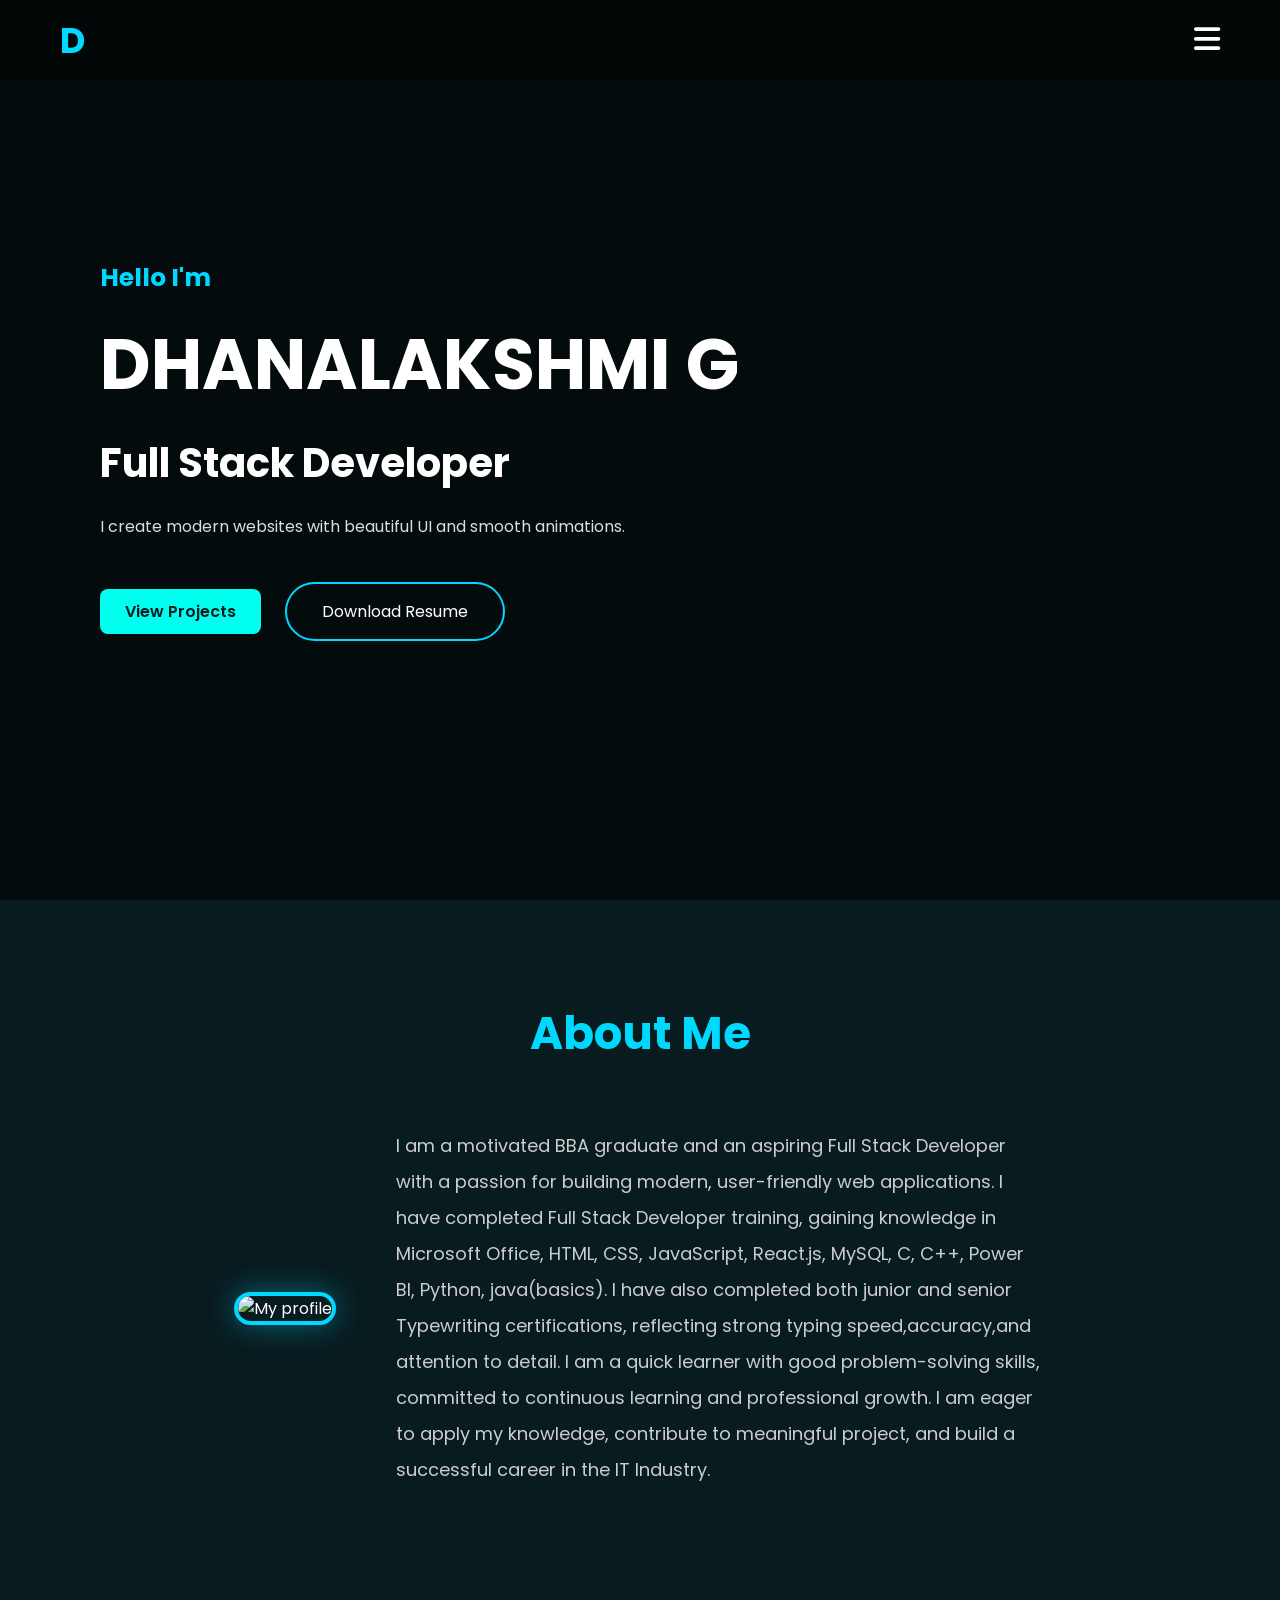
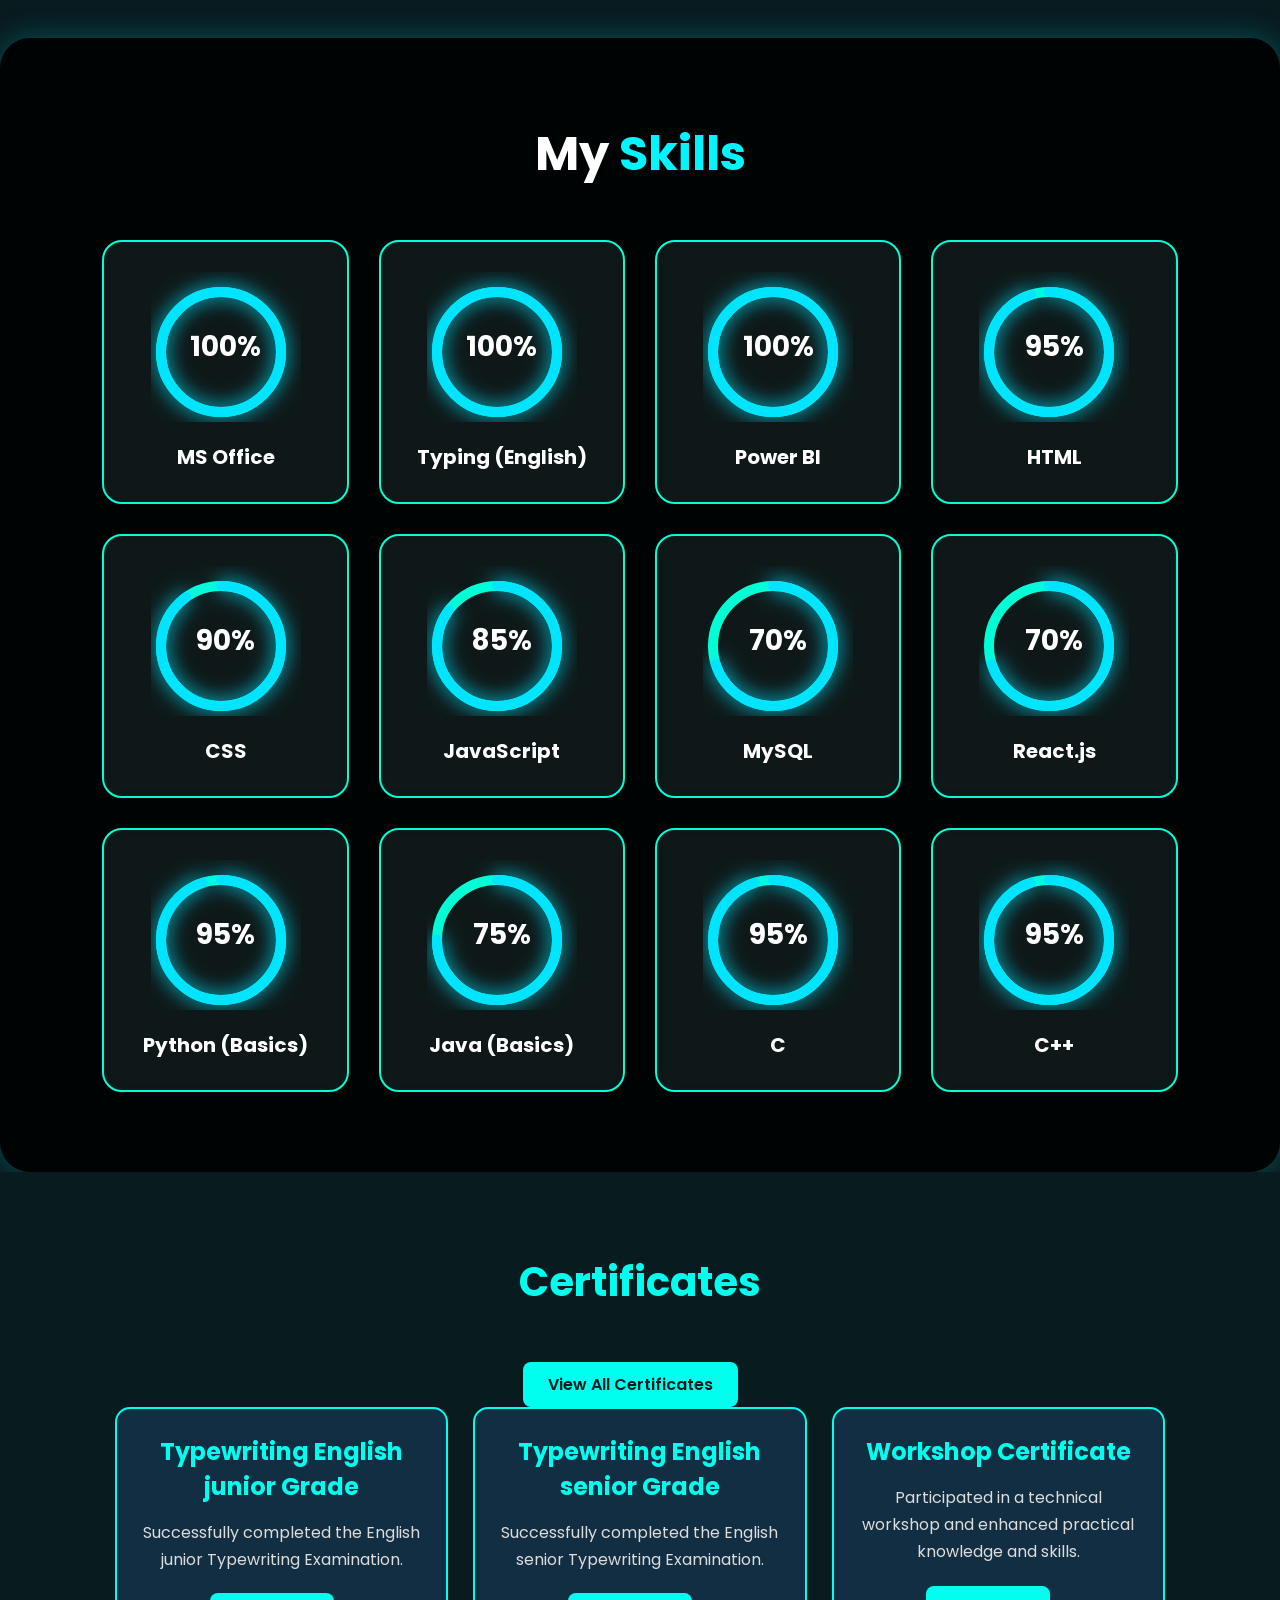
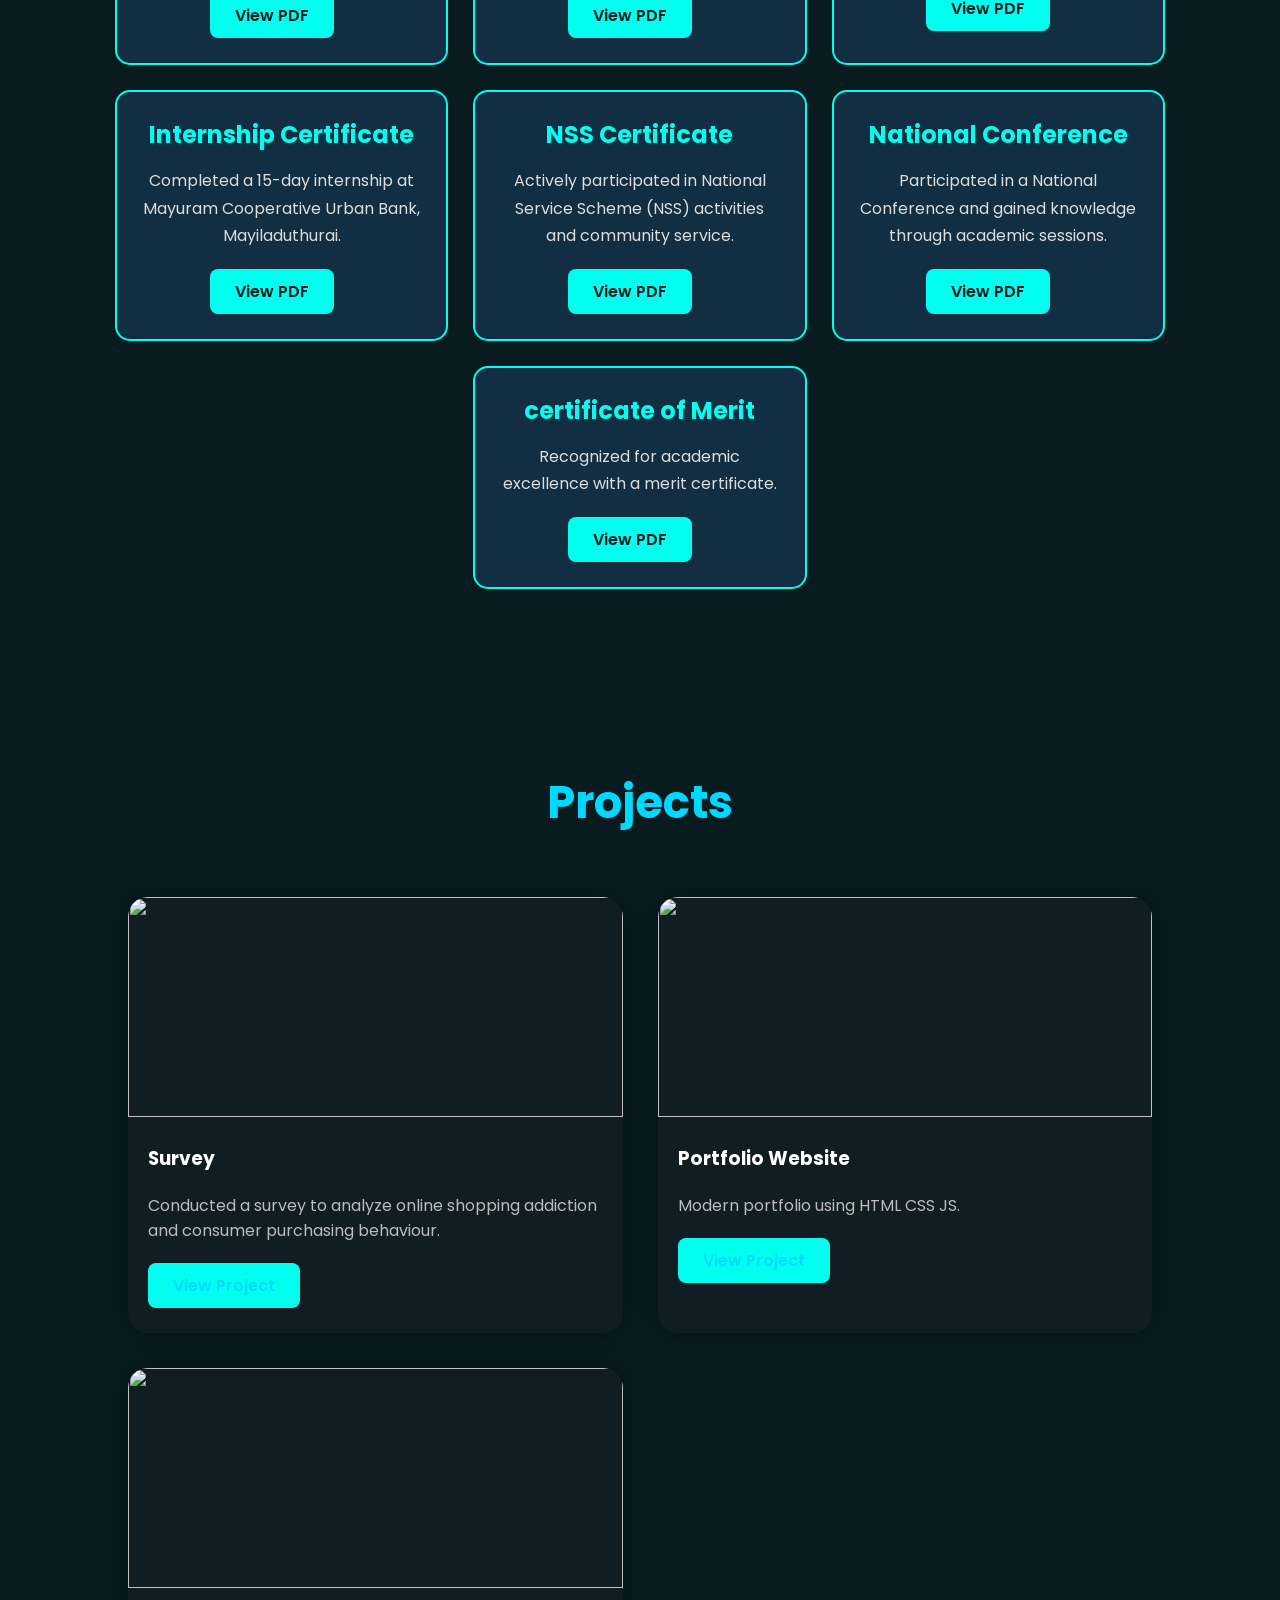
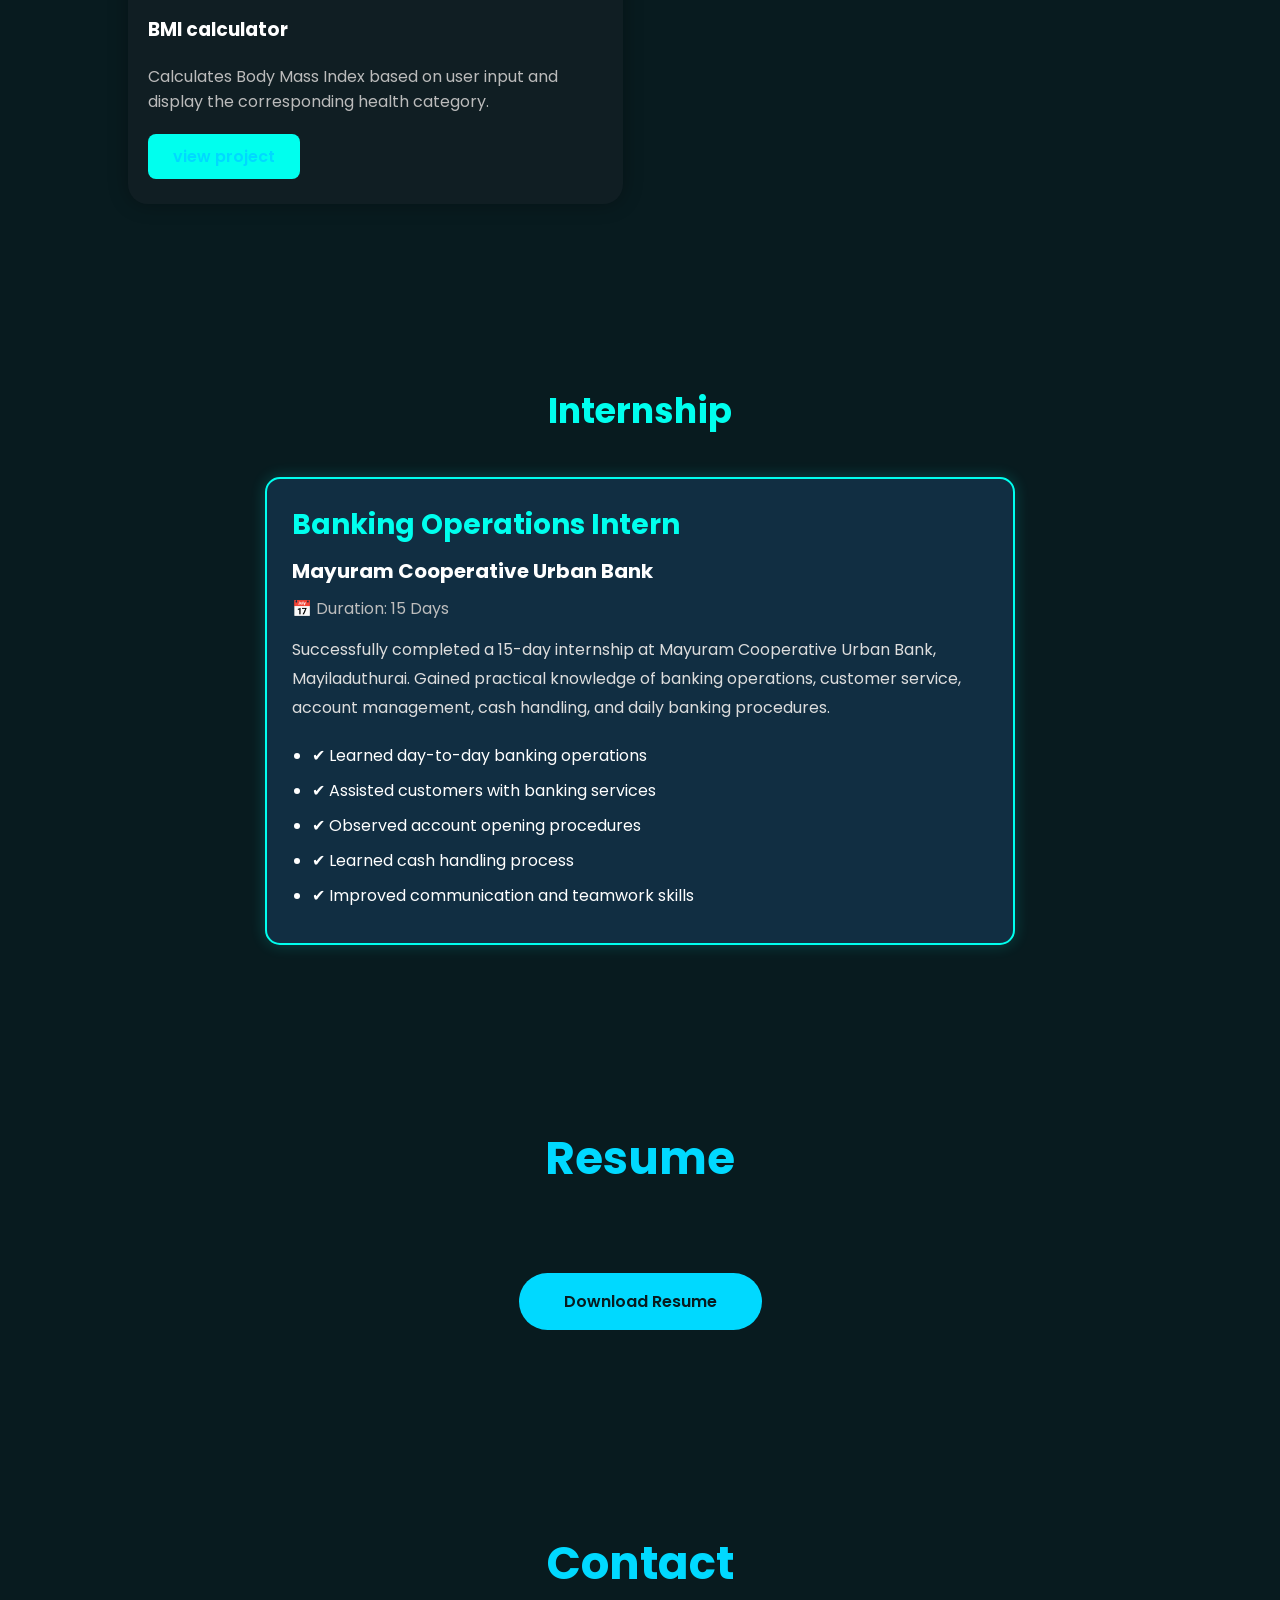
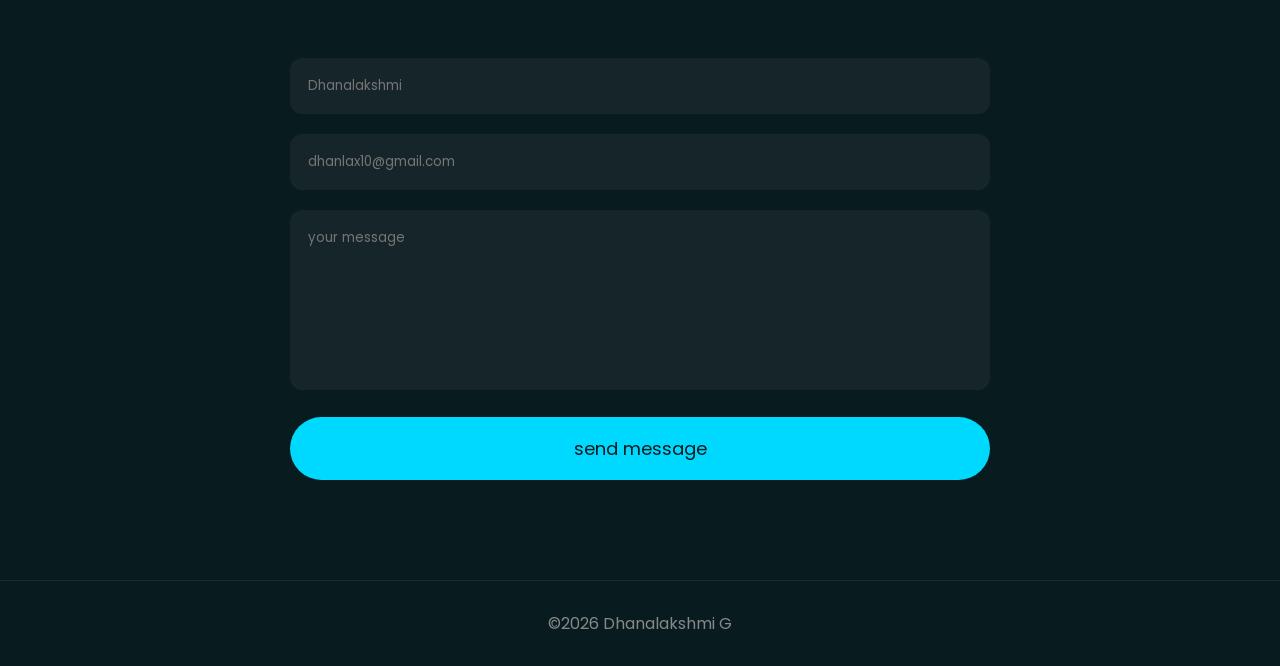
==== index.html @ 4e500e7c "Add files via upload" ====
<!DOCTYPE html>
<html lang="en">
<head>
<meta charset="UTF-8">
<meta name="viewport" content="width=device-width, initial-scale=1.0">

<title>Dhanalakshmi | Portfolio</title>

<link rel="stylesheet" href="style.css">

<link href="https://fonts.googleapis.com/css2?family=Poppins:wght@300;400;500;600;700&display=swap" rel="stylesheet">

<link rel="stylesheet"
href="https://cdnjs.cloudflare.com/ajax/libs/font-awesome/6.5.1/css/all.min.css">

</head>

<body>

<!--================ LOADER ================-->

<div id="loader">
<div class="loader-text">
DHANALAKSHMI
</div>
</div>

<!--================ HEADER ================-->
<header>
    <div class="logo">
        D
    </div>
    <div class="menu-btn">
        <i class="fa-solid fa-bars"></i>
    </div>
</header>
<!--================ SIDEBAR ================-->

<nav class="sidebar">

<div class="close-btn">
<i class="fa-solid fa-xmark"></i>
</div>

<ul>

<li><a href="#home">Home</a></li>

<li><a href="#about">About</a></li>

<li><a href="#skills">Skills</a></li>
<li><a href="#certificates">Certificates</a></li>

<li><a href="#projects">Projects</a></li>
<li><a href="#internship">Internship</a></li>

<li><a href="#resume">Resume</a></li>

<li><a href="#contact">Contact</a></li>

</ul>

<div class="social">

<a href="https://www.github.com/dhanlax10-dev"targat="_blank"><i class="fab fa-github"></i></a>
<a href="https://www.linkedin.com/in/dhanalakshmi-govindarajan-132917379"target="_blank"><i class="fab fa-linkedin"></i></a>
<a href="https://www.instagram.com/ms.remo._.cute._.10"target="_blank"><i class="fab fa-instagram"></i></a>
</div>

</nav>

<!--================ HERO ================-->

<section id="home" class="hero">

<div class="hero-content">

<h4>Hello I'm</h4>

<h1>DHANALAKSHMI G</h1>

<h2>Full Stack Developer</h2>

<p>
I create modern websites with beautiful UI and smooth animations.
</p>

<div class="hero-btn">

<a href="#projects" class="btn">
View Projects
</a>

<a href="resume/Resume.pdf" class="btn2" download>
Download Resume
</a>

</div>

</div>

</section>

<!--================ ABOUT ================-->

<section id="about">

<h2 class="title">
About Me
</h2>

<div class="about-container">

<div class="about-img">

<img src="image/profile.jpg" alt="My profile">

</div>

<div class="about-text">

<p>
I am a motivated BBA graduate and an aspiring Full Stack Developer with a passion for building modern, user-friendly web applications. I have completed Full Stack Developer training, gaining knowledge in Microsoft Office, HTML, CSS, JavaScript, React.js, MySQL, C, C++, Power BI, Python, java(basics).
I have also completed both junior and senior Typewriting certifications, reflecting strong typing speed,accuracy,and attention to detail. I am a quick learner with good problem-solving skills, committed to continuous learning and professional growth. I am eager to apply my 
knowledge, contribute to meaningful project, and build a successful career in the IT Industry.
</p>

</div>

</div>

</section>

<!--================ SKILLS ================-->
</section>
<section id="skills" class="skills">
    <h2 class="heading">My <span>Skills</span></h2>
    <div class="skills-container">
         <!-- MS Office -->
        <div class="skill-card">
            <div class="circle" data-percent="100">
                <svg>
                    <circle cx="70" cy="70" r="60"></circle>
                    <circle cx="70" cy="70" r="60" class="progress"></circle>
                </svg>
                <div class="number"><h3>100%</h3></div>
            </div>
            <h4>MS Office</h4>
        </div>
        <!-- Typing -->
        <div class="skill-card">
            <div class="circle" data-percent="100">
                <svg>
                    <circle cx="70" cy="70" r="60"></circle>
                    <circle cx="70" cy="70" r="60" class="progress"></circle>
                </svg>
                <div class="number"><h3>100%</h3></div>
            </div>
            <h4>Typing (English)</h4>
        </div>
        <!-- Power BI -->
        <div class="skill-card">
            <div class="circle" data-percent="100">
                <svg>
                    <circle cx="70" cy="70" r="60"></circle>
                    <circle cx="70" cy="70" r="60" class="progress"></circle>
                </svg>
                <div class="number"><h3>100%</h3></div>
            </div>
            <h4>Power BI</h4>
        </div>
        <!-- HTML -->
        <div class="skill-card">
            <div class="circle" data-percent="95">
                <svg>
                    <circle cx="70" cy="70" r="60"></circle>
                    <circle cx="70" cy="70" r="60" class="progress"></circle>
                </svg>
                <div class="number"><h3>95%</h3></div>
            </div>
            <h4>HTML</h4>
        </div>
        <!-- CSS -->
        <div class="skill-card">
            <div class="circle" data-percent="90">
                <svg>
                    <circle cx="70" cy="70" r="60"></circle>
                    <circle cx="70" cy="70" r="60" class="progress"></circle>
                </svg>
                <div class="number"><h3>90%</h3></div>
            </div>
            <h4>CSS</h4>
        </div>
        <!-- JavaScript -->
        <div class="skill-card">
            <div class="circle" data-percent="85">
                <svg>
                    <circle cx="70" cy="70" r="60"></circle>
                    <circle cx="70" cy="70" r="60" class="progress"></circle>
                </svg>
                <div class="number"><h3>85%</h3></div>
            </div>
            <h4>JavaScript</h4>
        </div>
        <!-- MySQL -->
        <div class="skill-card">
            <div class="circle" data-percent="70">
                <svg>
                    <circle cx="70" cy="70" r="60"></circle>
                    <circle cx="70" cy="70" r="60" class="progress"></circle>
                </svg>
                <div class="number"><h3>70%</h3></div>
            </div>
            <h4>MySQL</h4>
        </div>
        <!-- React -->
        <div class="skill-card">
            <div class="circle" data-percent="70">
                <svg>
                    <circle cx="70" cy="70" r="60"></circle>
                    <circle cx="70" cy="70" r="60" class="progress"></circle>
                </svg>
                <div class="number"><h3>70%</h3></div>
            </div>
            <h4>React.js</h4>
        </div>
        <!-- Python -->
        <div class="skill-card">
            <div class="circle" data-percent="95">
                <svg>
                    <circle cx="70" cy="70" r="60"></circle>
                    <circle cx="70" cy="70" r="60" class="progress"></circle>
                </svg>
                <div class="number"><h3>95%</h3></div>
            </div>
            <h4>Python (Basics)</h4>
        </div>
        <!-- Java -->
        <div class="skill-card">
            <div class="circle" data-percent="75">
                <svg>
                    <circle cx="70" cy="70" r="60"></circle>
                    <circle cx="70" cy="70" r="60" class="progress"></circle>
                </svg>
                <div class="number"><h3>75%</h3></div>
            </div>
            <h4>Java (Basics)</h4>
        </div>
         <div class="skill-card">
            <div class="circle" data-percent="95">
                <svg>
                    <circle cx="70" cy="70" r="60"></circle>
                    <circle cx="70" cy="70" r="60" class="progress"></circle>
                </svg>
                <div class="number"><h3>95%</h3></div>
            </div>
            <h4>C</h4>
        </div>
        <!-- Java -->
        <div class="skill-card">
            <div class="circle" data-percent="95">
                <svg>
                    <circle cx="70" cy="70" r="60"></circle>
                    <circle cx="70" cy="70" r="60" class="progress"></circle>
                </svg>
                <div class="number"><h3>95%</h3></div>
            </div>
            <h4>C++</h4>
        </div>
    </div>
</section>
<!-- ================= CERTIFICATES ================= -->

<section class="certificates" id="certificates">

    <h2 class="heading"><span>Certificates</span></h2>
    <div class="view-all">
    <a href="certificates/All_Certificates.pdf"
       target="_blank"
       class="btn">
       View All Certificates
    </a>
</div>

    <div class="certificate-container">

        <!-- 1 -->
        <div class="certificate-box">
            <h3>Typewriting English junior Grade</h3>
            <p>Successfully completed the English junior Typewriting Examination.</p>
            <a href="certificates/lower.pdf" target="_blank" class="btn">View PDF</a>
        </div>

        <!-- 2 -->
        <div class="certificate-box">
            <h3>Typewriting English senior Grade</h3>
            <p>Successfully completed the English senior Typewriting Examination.</p>
            <a href="certificates/higher.pdf" target="_blank" class="btn">View PDF</a>
        </div>

        <!-- 3 -->
        <div class="certificate-box">
            <h3>Workshop Certificate</h3>
            <p>Participated in a technical workshop and enhanced practical knowledge and skills.</p>
            <a href="certificates/workshop.pdf" target="_blank" class="btn">View PDF</a>
        </div>

        <!-- 4 -->
        <div class="certificate-box">
            <h3>Internship Certificate</h3>
            <p>Completed a 15-day internship at Mayuram Cooperative Urban Bank, Mayiladuthurai.</p>
            <a href="certificates/internship.pdf" target="_blank" class="btn">View PDF</a>
        </div>

        <!-- 5 -->
        <div class="certificate-box">
            <h3>NSS Certificate</h3>
            <p>Actively participated in National Service Scheme (NSS) activities and community service.</p>
            <a href="certificates/nss.pdf" target="_blank" class="btn">View PDF</a>
        </div>

        <!-- 6 -->
        <div class="certificate-box">
            <h3>National Conference</h3>
            <p>Participated in a National Conference and gained knowledge through academic sessions.</p>
            <a href="certificates/conference.pdf" target="_blank" class="btn">View PDF</a>
        </div>
        <div class="certificate-box">
            <h3>certificate of Merit</h3>
            <p>Recognized for academic excellence with a merit certificate.</p>
            <a href="certificates/merit .pdf" target="_blank" class="btn">View PDF</a>
        </div>
    </div>

</section>
<!--================ PROJECTS ================-->

<section id="projects">

<h2 class="title">

Projects

</h2>

<div class="project-grid">

<div class="card">

<img src="image/project1.jpg">

<h3>Survey</h3>

<p>Conducted a survey to analyze online shopping addiction and consumer purchasing behaviour.</p>
<a href="survey/survey report.pdf"target="_blank" class="btn">View Project</a>
</div>
<div class="card">

<img src="image/project2.jpg">

<h3>Portfolio Website</h3>

<p>Modern portfolio using HTML CSS JS.</p>

<a href="portfolio/index.html"target="_blank" class="btn">View Project</a>

</div>

<div class="card">

<img src="image/project3.jpg">

<h3>BMI calculator</h3>

<p>Calculates Body Mass Index based on user input and display the corresponding health category.
</p>

<a href="bmi/index.html"target="_blank" class="btn">view project</a>

</div>

</div>

</section>
<!-- ================= INTERNSHIP ================= -->
<section class="internship" id="internship">
    <h2 class="section-title">Internship</h2>

    <div class="internship-container">
        <div class="internship-card">
            <h3>Banking Operations Intern</h3>

            <h4>Mayuram Cooperative Urban Bank</h4>

            <p class="duration">📅 Duration: 15 Days</p>

            <p class="description">
                Successfully completed a 15-day internship at
                Mayuram Cooperative Urban Bank, Mayiladuthurai.
                Gained practical knowledge of banking operations,
                customer service, account management, cash handling,
                and daily banking procedures.
            </p>

            <ul>
                <li>✔ Learned day-to-day banking operations</li>
                <li>✔ Assisted customers with banking services</li>
                <li>✔ Observed account opening procedures</li>
                <li>✔ Learned cash handling process</li>
                <li>✔ Improved communication and teamwork skills</li>
            </ul>
        </div>
    </div>
</section>
<!--================ RESUME ================-->

<section id="resume">

<h2 class="title">

Resume

</h2>

<a class="resume-btn"

href="resume/Dhanalakshmi Resume .pdf"target="_blank"

download>

Download Resume

</a>

</section>

<!--================ CONTACT ================-->

<section id="contact">

<h2 class="title">

Contact

</h2>
<form action="https://formsubmit.co/dhanlax10@gmail.com"method="post">
    <input type="text" name="name" placeholder="Dhanalakshmi" required>
    <input type="email" name="email" placeholder="dhanlax10@gmail.com" required>
    <textarea name="Message"placeholder="your message" required></textarea>
    <button type="submit"> send message </button>
</form>
</section>

<footer>

©2026 Dhanalakshmi G

</footer>

<script src="script.js"></script>
<link rel="stylesheet" href="https://unpkg.com/aos@2.3.4/dist/aos.css">
<script src="https://unpkg.com/aos@2.3.4/dist/aos.js"></script>
</body>
</html>
---- style.css ----
@import url('https://fonts.googleapis.com/css2?family=Poppins:wght@300;400;500;600;700&display=swap');

/*====================
RESET
=====================*/
*{
    margin:0;
    padding:0;
    box-sizing:border-box;
    font-family:'Poppins',sans-serif;
    scroll-behavior:smooth;
}

html{
    scroll-behavior:smooth;
}

body{
    background:#081b1f;
    color:#fff;
    overflow-x:hidden;
}

/*====================
SCROLLBAR
=====================*/

::-webkit-scrollbar{
    width:8px;
}

::-webkit-scrollbar-thumb{
    background:#00d9ff;
    border-radius:20px;
}

/*====================
LOADER
=====================*/

#loader{
    position:fixed;
    width:100%;
    height:100vh;
    background:#081b1f;
    display:flex;
    justify-content:center;
    align-items:center;
    z-index:9999;
}

.loader-text{
    font-size:50px;
    font-weight:bold;
    color:#00e0ff;
    letter-spacing:5px;
}

/*====================
HEADER
=====================*/

header{
    position:fixed;
    top:0;
    left:0;
    width:100%;
    height:80px;

    display:flex;
    justify-content:space-between;
    align-items:center;

    padding:0 60px;

    background:rgba(0,0,0,.35);
    backdrop-filter:blur(15px);

    z-index:999;
}

.logo{
    font-size:35px;
    font-weight:700;
    color:#00d9ff;
}

.menu-btn{
    font-size:30px;
    cursor:pointer;
    display: block;
    transition: 0.3s;
}

.menu-btn:hover{
    color:#00d9ff;
    transform:rotate(90deg);
}

/*====================
SIDEBAR
=====================*/

.sidebar{
    position:fixed;
    top:0;
    right:-350px;

    width:350px;
    height:100vh;

    background:rgba(15,20,25,.97);

    backdrop-filter:blur(20px);

    transition:.5s;

    display:flex;
    flex-direction:column;
    justify-content:center;
    align-items:center;

    z-index:1000;
}

.sidebar.active{
    right:0;
}

.close-btn{
    position:absolute;
    top:30px;
    right:30px;
    font-size:35px;
    cursor:pointer;
}

.sidebar ul{
    list-style:none;
}

.sidebar ul li{
    margin:25px 0;
}

.sidebar ul li a{
    color:white;
    text-decoration:none;
    font-size:28px;
    transition:0.3s;
}

.sidebar ul li a:hover{
    color:#00d9ff;
    letter-spacing:2px;
}

.social{
    margin-top:50px;
}

.social a{
    color:white;
    font-size:25px;
    margin:15px;
    transition:0.3s;
}

.social a:hover{
    color:#00d9ff;
}

/*====================
HERO
=====================*/

.hero{
    height:100vh;

    display:flex;
    align-items:center;

    padding:100px;

    background:
    linear-gradient(rgba(0,0,0,.6),rgba(0,0,0,.6)),
    url(images/bg.jpg);

    background-size:cover;
    background-position:center;
}

.hero-content{
    max-width:650px;
}

.hero h4{
    font-size:25px;
    color:#00d9ff;
}

.hero h1{
    font-size:70px;
    margin:15px 0;
}

.hero h2{
    font-size:40px;
    margin-bottom:20px;
}

.hero p{
    color:#ddd;
    line-height:1.8;
}

.hero-btn{
    margin-top:40px;
}

.btn,
.btn2{

    display:inline-block;

    padding:15px 35px;

    border-radius:50px;

    text-decoration:none;

    margin-right:20px;

    transition:0.3s;

}

.btn{

    background:#00d9ff;
    color:#081b1f;

}

.btn:hover{

    transform:translateY(-5px);

}

.btn2{

    border:2px solid #00d9ff;

    color:white;

}

.btn2:hover{

    background:#00d9ff;

    color:#081b1f;

}
/*====================
SECTION COMMON
=====================*/

Section{
    Padding:100px 10%;
}

.title{
    Font-size:45px;
    Text-align:center;
    Color:#00d9ff;
    Margin-bottom:60px;
}

/*====================
ABOUT
=====================*/

.about-container{
    Display:flex;
    Justify-content:center;
    Align-items:center;
    Gap:60px;
    Flex-wrap:wrap;
}

.about-img img{
    Width:320px;
    Border-radius:20px;
    Border:4px solid #00d9ff;
    Box-shadow:0 0 30px rgba(0,217,255,.4);
}

.about-text{
    Max-width:650px;
}

.about-text p{
    Line-height:2;
    Color:#ccc;
    Font-size:18px;
}

/*====================
SKILLS
=====================*/

.skills-section{
    content: "";
    position: absolute;
    top: -80px;
    left: -80px;
    width: 220px;
    height: 220px;
    background: #111;
    border-radius: 50px;
    overflow: hidden;
    padding: 60px;
    filter: blur(60px);
}
.skills-section::after{
    content: "";
    position: absolute;
    bottom: -80px;
    right: -80px;
    width: 220px;
    height: 220px;
    background: rgba(0,180,255,0.08);
    border-radius: 50%;
    filter: blur(60px);
}
.skill{
    margin-bottom: 80px;
}
.skill span{
    display: block;
    margin-bottom: 10px;
    font-size: 20px;
}
.bar{
    width:100%;
    height: 12px;
    background: #330202;
    border-radius: 20px;
    overflow:hidden;
}
.fill{
    height: 100%;
    background: #00ffd5;
    border-radius: 20px;
}
.skills{
    padding:80px 8%;
    background:hwb(180 0% 99%);
    border-radius: 30px;
    box-shadow: 0 0 30px rgba(0, 255, 255, 0.25);
    margin-top: 50px;
}
.skills .heading{
    text-align:center;
    font-size:3rem;
    color:#fff;
    margin-bottom:50px;
}
.skills .heading span{
    color:#02f5fd;
}
.skills-container{
    display:grid;
    grid-template-columns:repeat(auto-fit,minmax(220px,1fr));
    gap:30px;
}
.skill-card{
    background:rgba(46, 73, 73, 0.301);
    backdrop-filter:blur(10px);
    border:2px solid #00ffd5;
    border-radius:20px;
    padding:30px 20px;
    text-align:center;
    transition:0.4s ease;
}
.skill-card:hover{
    transform:translateY(-10px) scale(1.05);
    box-shadow:0 0 20px #00ffd5,
               0 0 40px #00ffd5;
}
.circle{
    position:relative;
    width:150px;
    height:150px;
    margin:auto;
}
.circle svg{
    width:150px;
    height:150px;
    transform:rotate(-90deg);
}
.circle svg circle{
    fill:none;
    stroke-width:10;
    stroke-linecap:round;
}
.circle svg circle:first-child{
    stroke:#00ffd5;
}
.progress{
    stroke:#00e5ff;
    stroke-dasharray:377;
    stroke-dashoffset:377;
    transition:2s ease;
    filter:drop-shadow(0 0 10px #00e5ff);
}
.number{
    position:absolute;
    top:50%;
    left:50%;
    transform:translate(-50%,-50%);
}
.number h3{
    color:#fff;
    font-size:28px;
    font-weight:bold;
}
.skill-card h4{
    color:#fff;
    margin-top:20px;
    font-size:20px;
}
@media(max-width:768px){
.skills .heading{
    font-size:2.3rem;
}
.circle{
    width:130px;
    height:130px;
}
.circle svg{
    width:130px;
    height:130px;
}
}

.view-all{
    text-align:center;
    margin-top:40px;
}
.certificates{
    padding:80px 9%;
    background:#081b1f;
}
.certificate-box:last-child{
    grid-column: 2;
}
.heading{
    text-align:center;
    font-size:40px;
    margin-bottom:50px;
    color:#fff;
}

.heading span{
    color:#00ffee;
}

.certificate-container{
    display:grid;
    grid-template-columns:repeat(auto-fit,minmax(320px,1fr));
    gap:25px;
}

.certificate-box{
    background:#112e42;
    border:2px solid #00ffee;
    border-radius:15px;
    padding:25px;
    text-align:center;
    transition:.4s ease;
}

.certificate-box:hover{
    transform:translateY(-10px);
    box-shadow:0 0 20px #00ffee;
}

.certificate-box h3{
    color:#00ffee;
    font-size:24px;
    margin-bottom:15px;
}

.certificate-box p{
    color:#ddd;
    line-height:1.7;
    margin-bottom:20px;
}

.btn{
    display:inline-block;
    padding:10px 25px;
    background:#00ffee;
    color:#081b1f;
    text-decoration:none;
    border-radius:8px;
    font-weight:600;
    transition:.3s;
}

.btn:hover{
    background:#fff;
}
/*====================
PROJECTS
=====================*/

.project-grid{
    Display:grid;
    Grid-template-columns:repeat(auto-fit,minmax(320px,1fr));
    Gap:35px;
}

.card{
    Background:#101e23;
    Border-radius:20px;
    Overflow:hidden;
    Transition:.4s;
    Box-shadow:0 0 20px rgba(0,0,0,.3);
}

.card:hover{
    Transform:translateY(-12px);
    Box-shadow:0 0 30px rgba(0,217,255,.3);
}

.card img{
    Width:100%;
    Height:220px;
    Object-fit:cover;
}

.card h3{
    Margin:20px;
}

.card p{
    Margin:0 20px 20px;
    Color:#bbb;
}

.card a{
    Display:inline-block;
    Margin:0 20px 25px;
    Color:#00d9ff;
    Text-decoration:none;
}
/* ================= INTERNSHIP ================= */

.internship{
    padding:80px 10%;
    background:#081b1f;
}

.section-title{
    text-align:center;
    font-size:35px;
    color:#00ffee;
    margin-bottom:40px;
}

.internship-container{
    display:flex;
    justify-content:center;
}

.internship-card{
    width:100%;
    max-width:750px;
    background:#112e42;
    border:2px solid #00ffee;
    border-radius:15px;
    padding:25px;
    transition:.4s;
    box-shadow:0 0 15px rgba(0,255,238,.2);
}

.internship-card:hover{
    transform:translateY(-8px);
    box-shadow:0 0 25px #00ffee;
}

.internship-card h3{
    color:#00ffee;
    font-size:28px;
    margin-bottom:10px;
}

.internship-card h4{
    color:#fff;
    font-size:20px;
    margin-bottom:10px;
}

.duration{
    color:#bdbdbd;
    margin-bottom:15px;
}

.description{
    color:#ddd;
    line-height:1.8;
    margin-bottom:20px;
}

.internship-card ul{
    padding-left:20px;
}

.internship-card ul li{
    color:#fff;
    margin:10px 0;
}
/*====================
RESUME
=====================*/

#resume{
    Text-align:center;
}

.resume-btn{
    Display:inline-block;
    Margin-top:20px;
    Padding:16px 45px;
    Background:#00d9ff;
    Color:#081b1f;
    Text-decoration:none;
    Border-radius:50px;
    Font-weight:600;
    Transition:0.3s;
}

.resume-btn:hover{
    Transform:scale(1.05);
}

/*====================
CONTACT
=====================*/

Form{
    Max-width:700px;
    Margin:auto;
}

Input,
Textarea{
    Width:100%;
    Padding:18px;
    Margin-bottom:20px;
    Border:none;
    Border-radius:12px;
    Background:#16252a;
    Color:#fff;
    Outline:none;
}

Textarea{
    Resize:none;
    Height:180px;
}

Button{
    Width:100%;
    Padding:18px;
    Border:none;
    Border-radius:50px;
    Background:#00d9ff;
    Color:#081b1f;
    Font-size:18px;
    Cursor:pointer;
    Transition:0.3s;
}

Button:hover{
    Transform:translateY(-4px);
}

/*====================
FOOTER
=====================*/

Footer{
    Padding:30px;
    Text-align:center;
    Color:#888;
    Border-top:1px solid rgba(255,255,255,.08);
}

/*====================
RESPONSIVE
=====================*/

@media(max-width:768px){

Header{
Padding:0 20px;
}

.hero{
Padding:40px;
Text-align:center;
}

.hero h1{
Font-size:45px;
}

.hero h2{
Font-size:28px;
}

.about-container{
Flex-direction:column;
}

.sidebar{
Width:100%;
Right:-100%;
}

}
/* Scroll Animation */

Section{
Opacity:0;
Transform:translateY(60px);
Transition:0.3s;
}

Section.show{
Opacity:1;
Transform:translateY(0);
}

/* Active Menu */

.sidebar a.active{
Color:#00d9ff;
}

/* Sticky Header */

Header.sticky{
Background:#081b1f;
Box-shadow:0 0 20px rgba(0,0,0,.4);
}

/* Scroll Top Button */

.top-btn{
Position:fixed;
Bottom:30px;
Right:30px;
Width:50px;
Height:50px;
Background:#00d9ff;
Color:#081b1f;
Display:flex;
Justify-content:center;
Align-items:center;
Font-size:22px;
Border-radius:50%;
Cursor:pointer;
Opacity:0;
Pointer-events:none;
Transition:0.3s;
z-index:999;
}

.top-btn.show{
Opacity:1;
Pointer-events:auto;
}
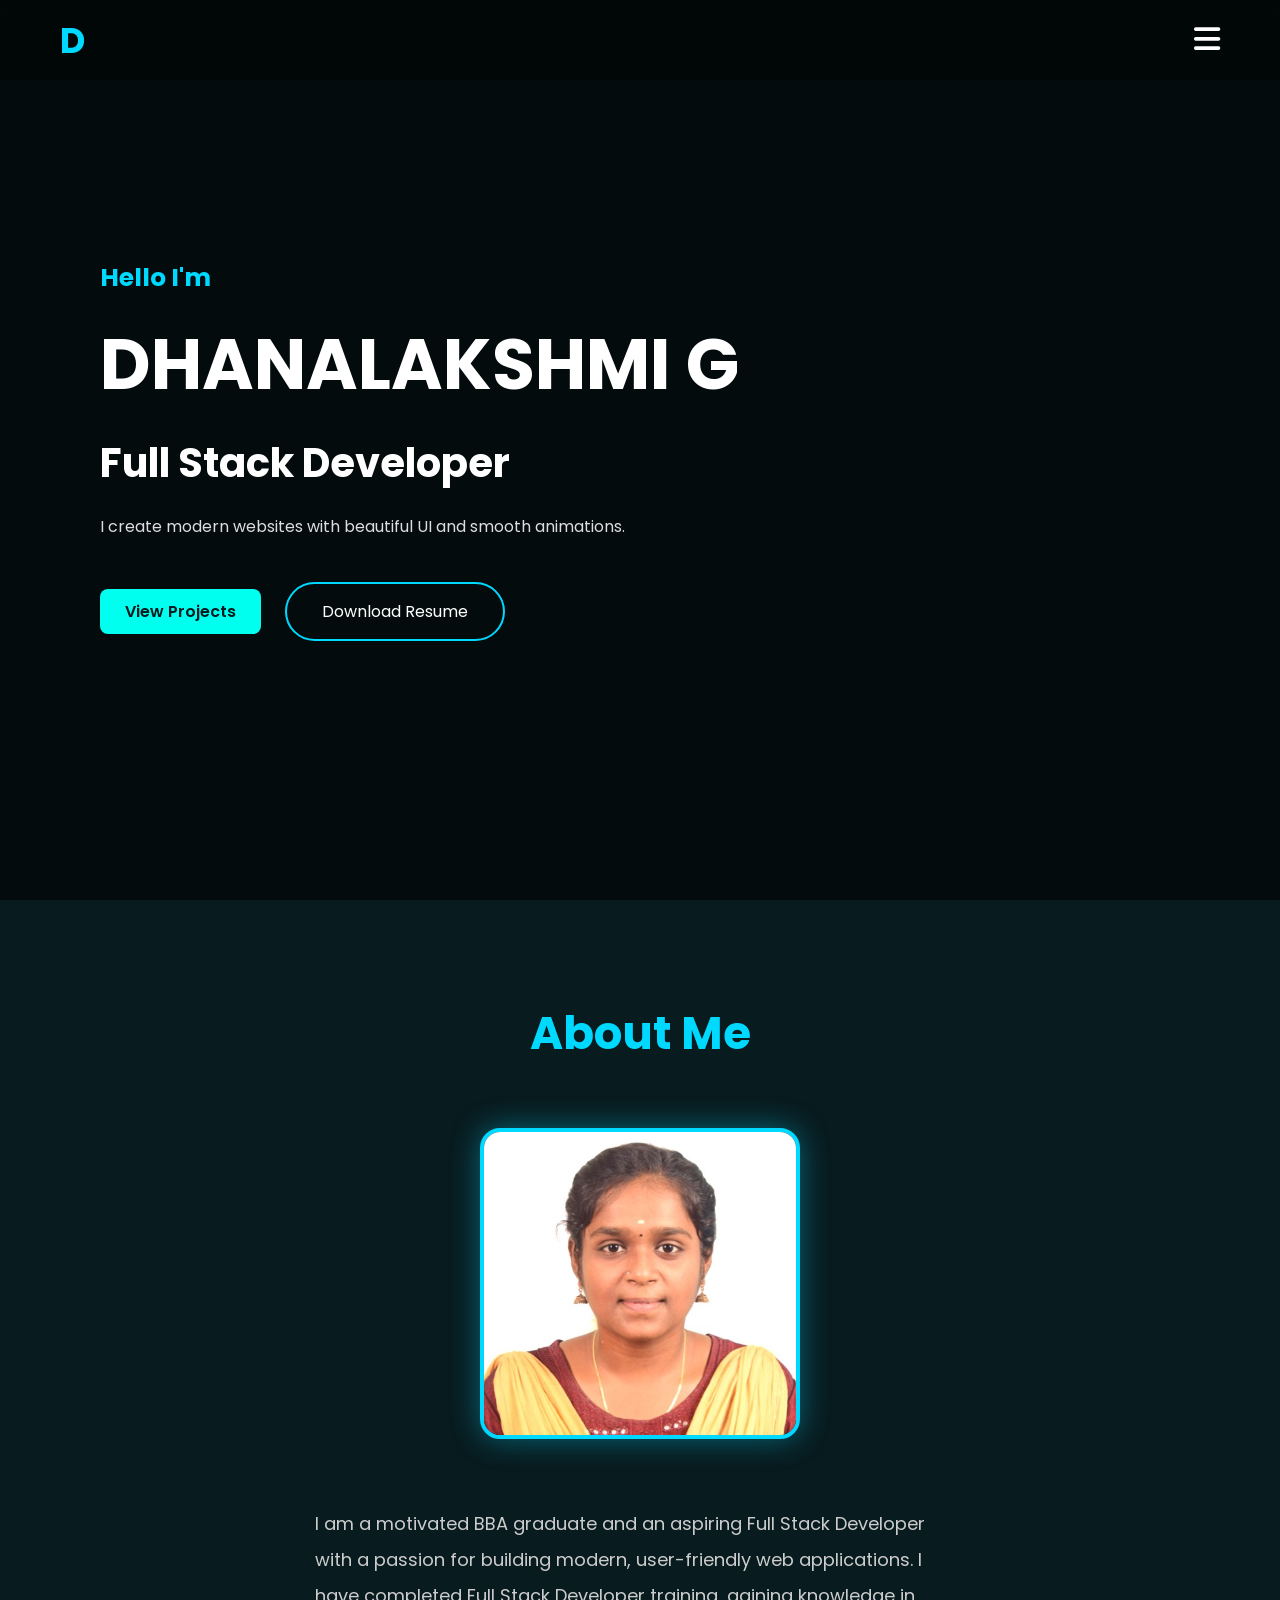
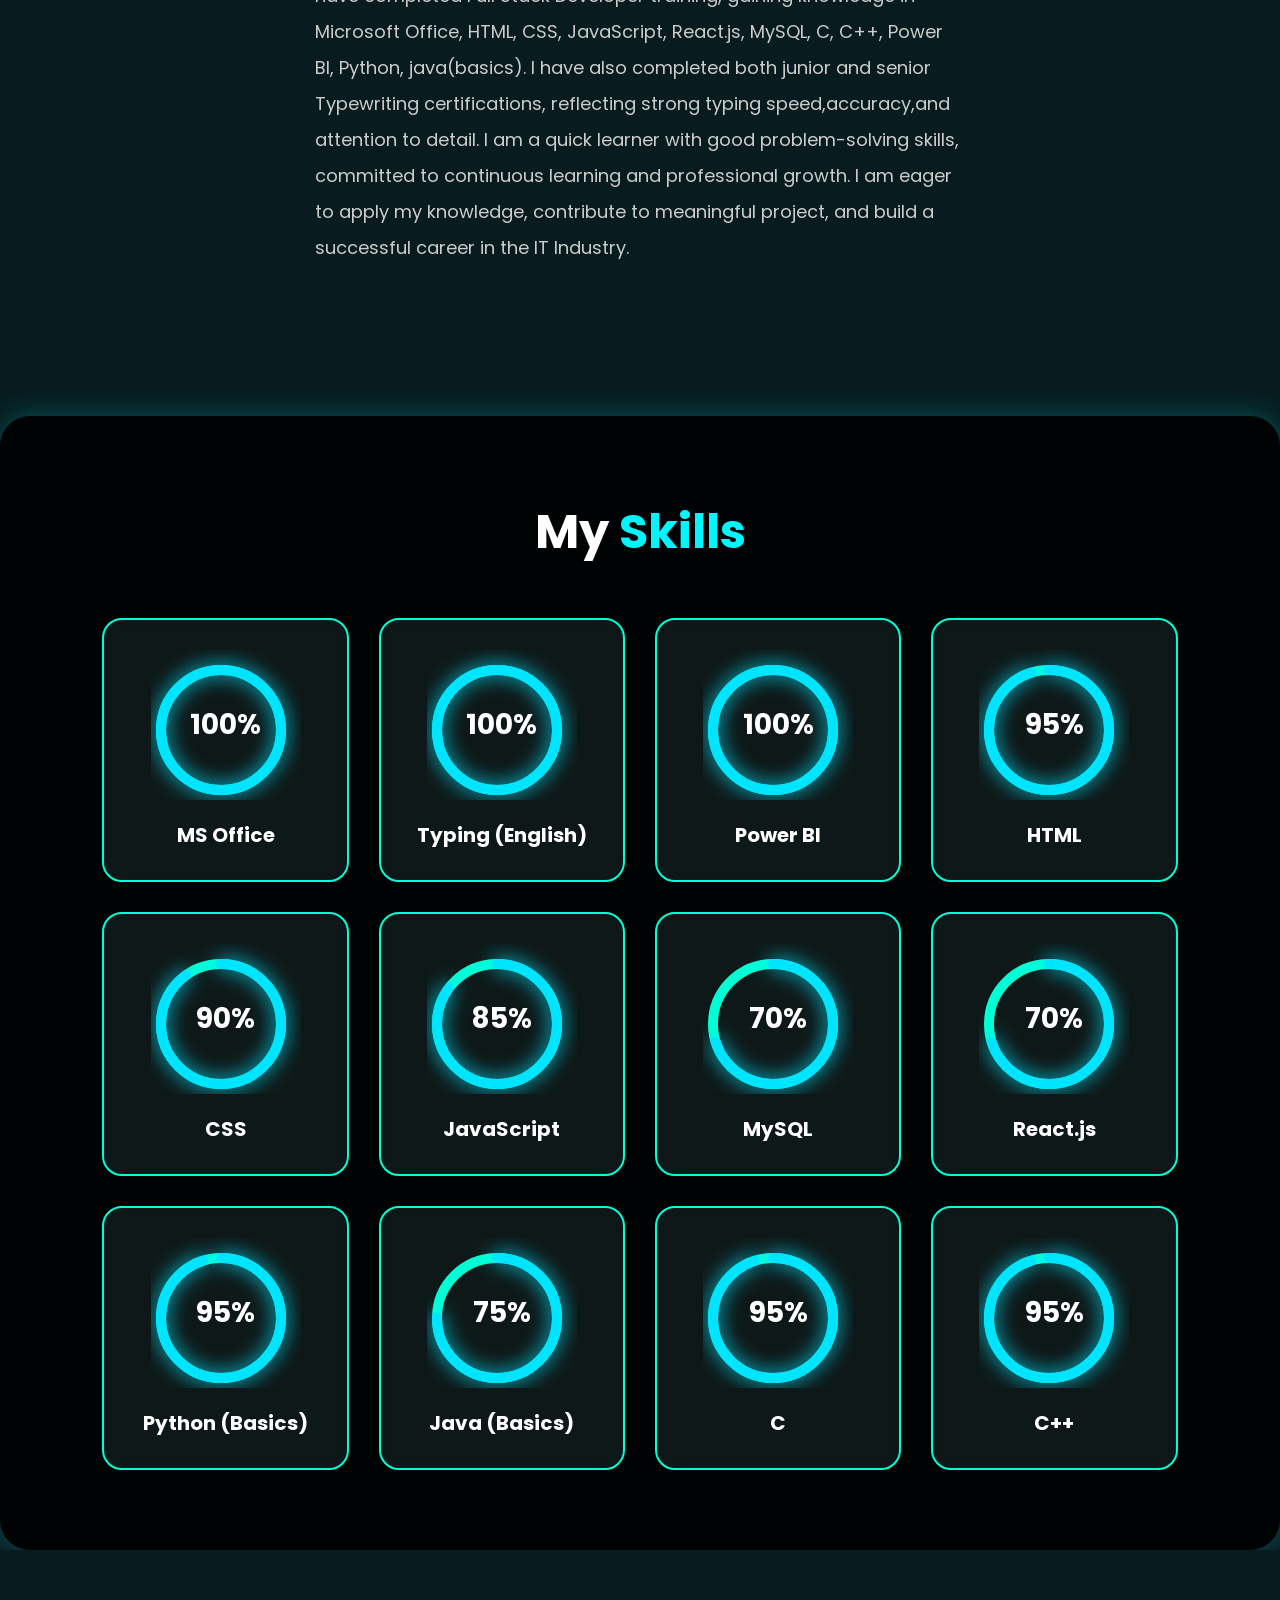
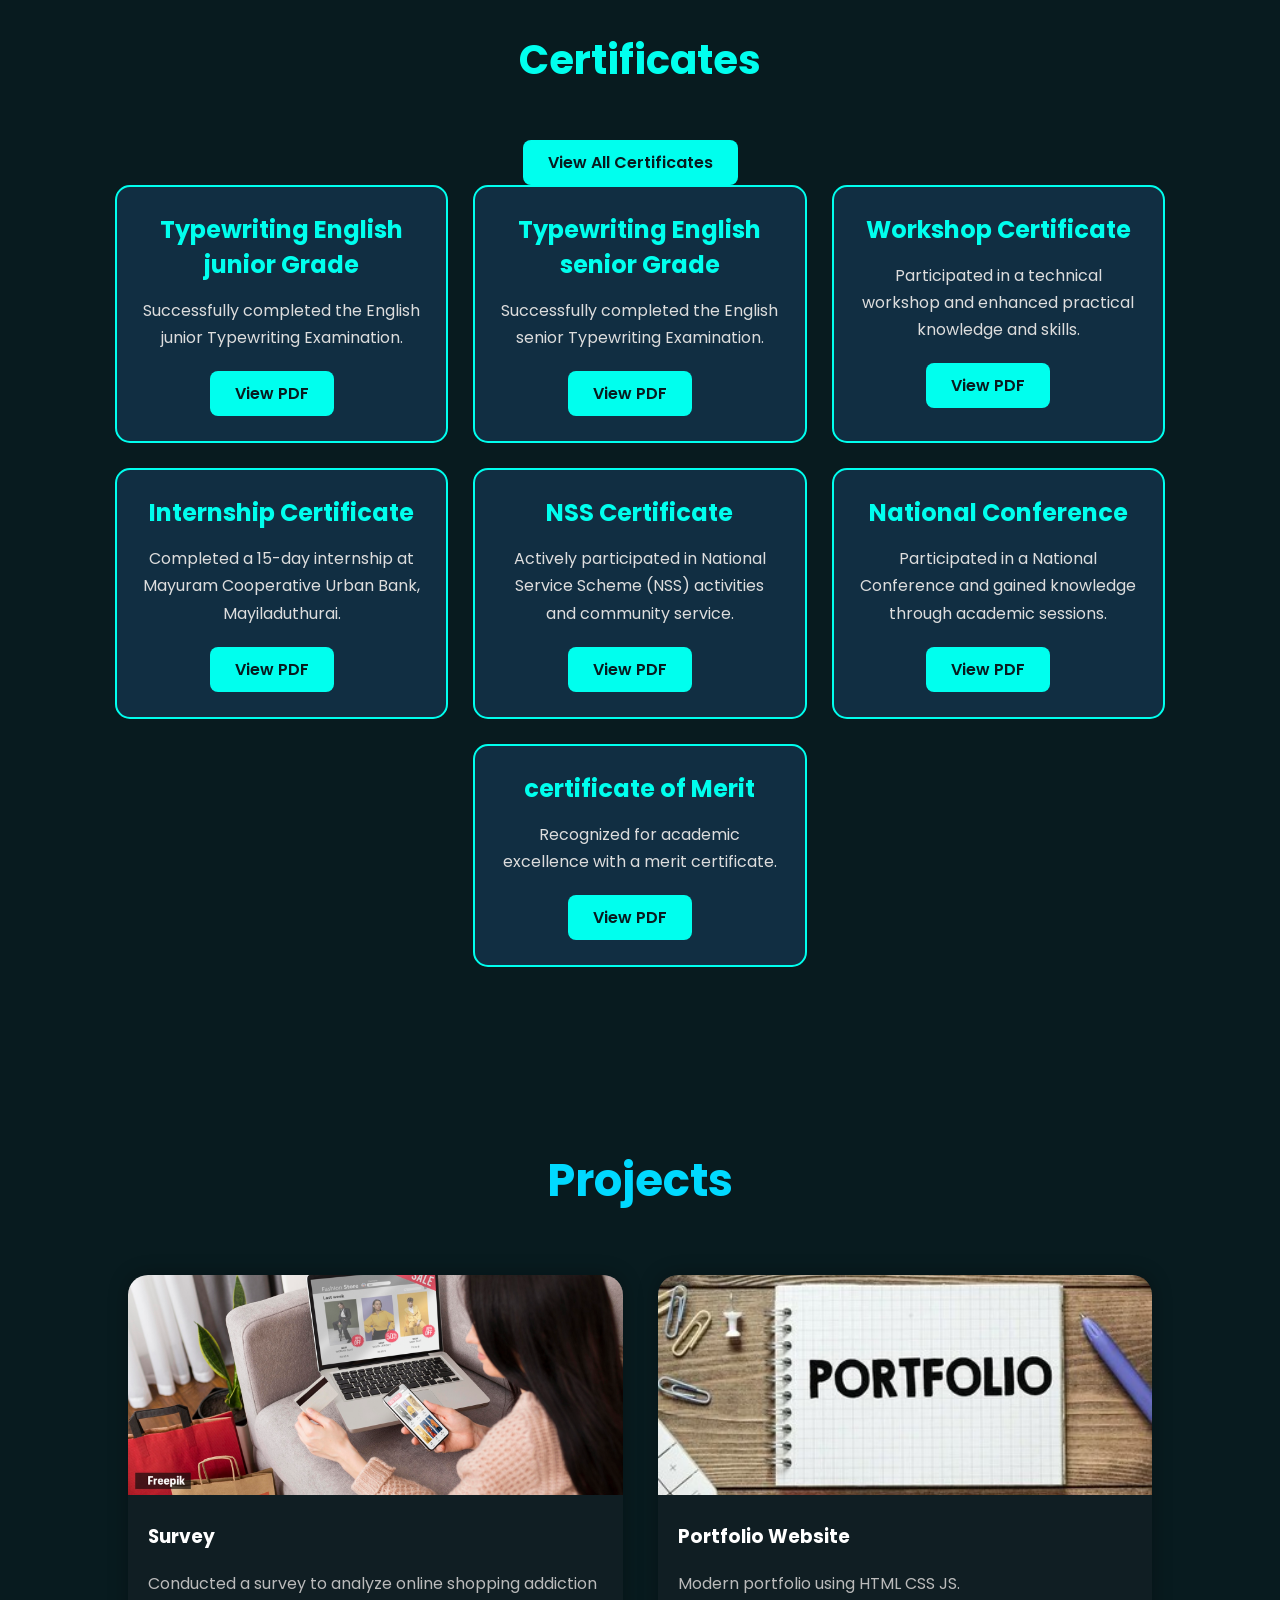
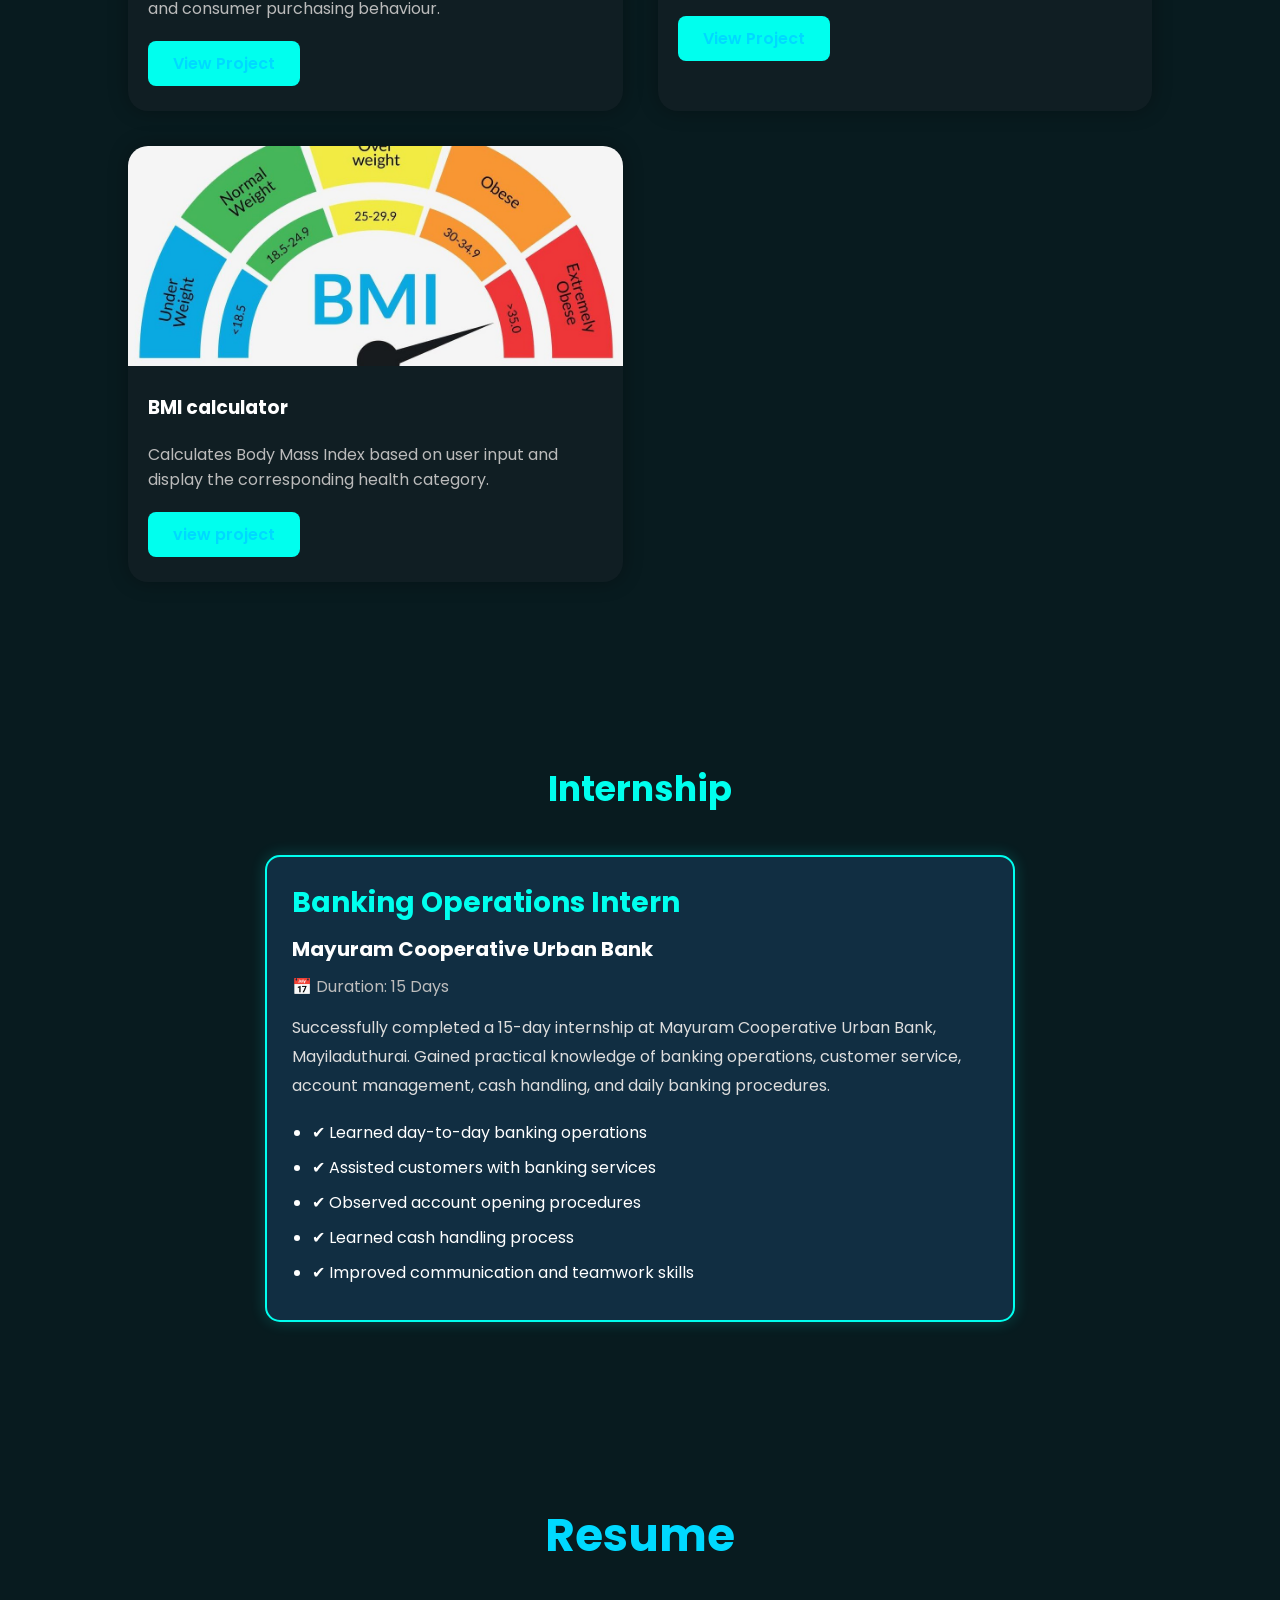
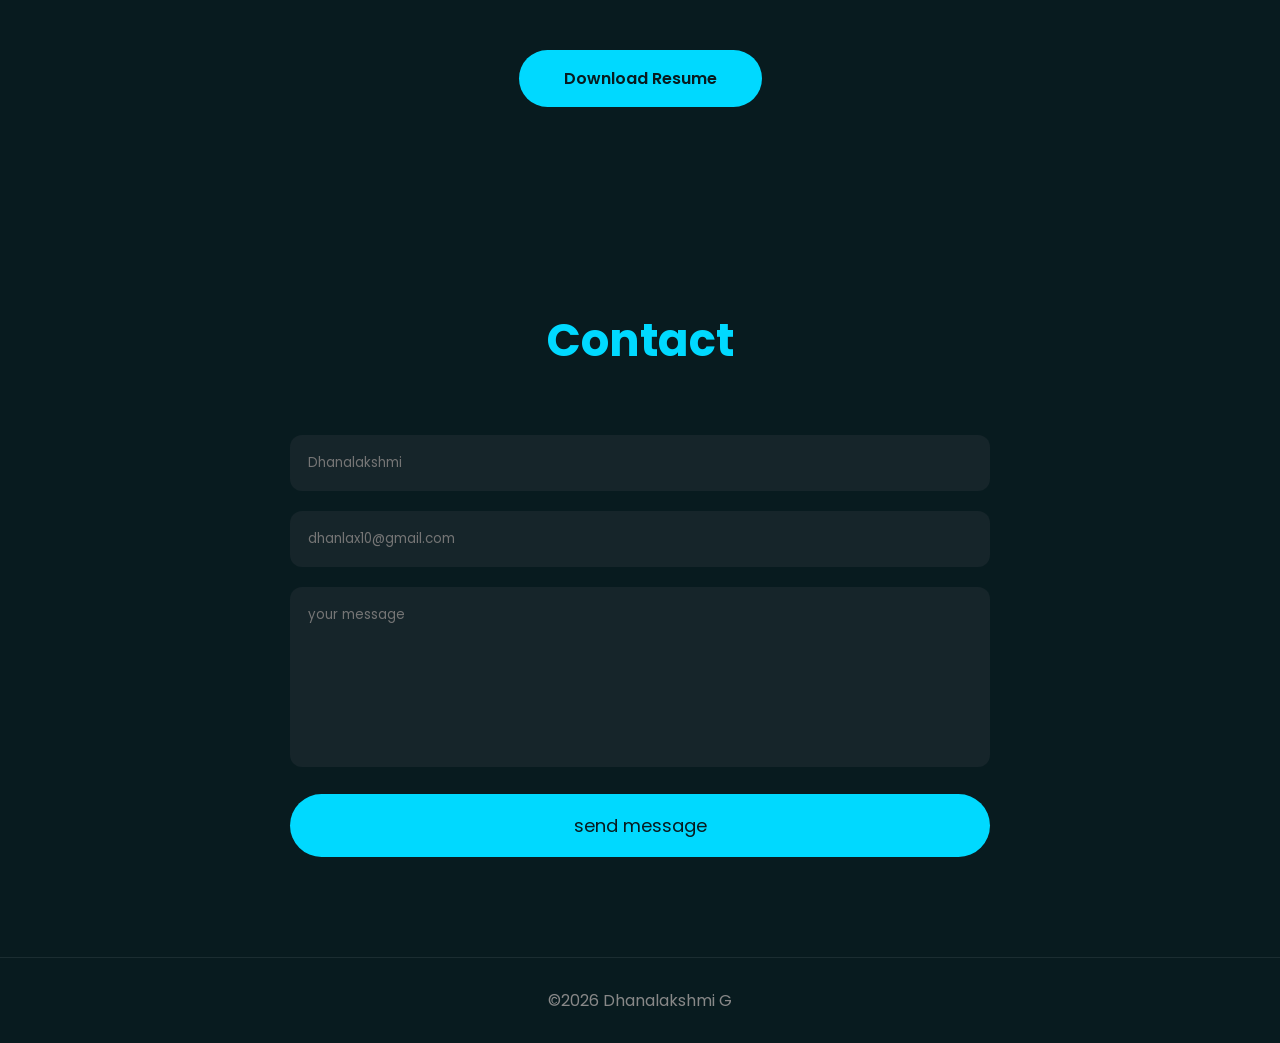
==== commit b64da899: "Update index.html" ====
--- a/index.html
+++ b/index.html
@@ -113,7 +113,7 @@
 
 <div class="about-img">
 
-<img src="image/profile.jpg" alt="My profile">
+<img src="portfolio/image/profile.jpg" alt="My profile">
 
 </div>
 
@@ -275,7 +275,7 @@
 
     <h2 class="heading"><span>Certificates</span></h2>
     <div class="view-all">
-    <a href="certificates/All_Certificates.pdf"
+    <a href="portfolio/certificates/All_Certificates.pdf"
        target="_blank"
        class="btn">
        View All Certificates
@@ -288,47 +288,47 @@
         <div class="certificate-box">
             <h3>Typewriting English junior Grade</h3>
             <p>Successfully completed the English junior Typewriting Examination.</p>
-            <a href="certificates/lower.pdf" target="_blank" class="btn">View PDF</a>
+            <a href="portfolio/certificates/lower.pdf" target="_blank" class="btn">View PDF</a>
         </div>
 
         <!-- 2 -->
         <div class="certificate-box">
             <h3>Typewriting English senior Grade</h3>
             <p>Successfully completed the English senior Typewriting Examination.</p>
-            <a href="certificates/higher.pdf" target="_blank" class="btn">View PDF</a>
+            <a href="portfolio/certificates/higher.pdf" target="_blank" class="btn">View PDF</a>
         </div>
 
         <!-- 3 -->
         <div class="certificate-box">
             <h3>Workshop Certificate</h3>
             <p>Participated in a technical workshop and enhanced practical knowledge and skills.</p>
-            <a href="certificates/workshop.pdf" target="_blank" class="btn">View PDF</a>
+            <a href="portfolio/certificates/workshop.pdf" target="_blank" class="btn">View PDF</a>
         </div>
 
         <!-- 4 -->
         <div class="certificate-box">
             <h3>Internship Certificate</h3>
             <p>Completed a 15-day internship at Mayuram Cooperative Urban Bank, Mayiladuthurai.</p>
-            <a href="certificates/internship.pdf" target="_blank" class="btn">View PDF</a>
+            <a href="portfolio/certificates/internship.pdf" target="_blank" class="btn">View PDF</a>
         </div>
 
         <!-- 5 -->
         <div class="certificate-box">
             <h3>NSS Certificate</h3>
             <p>Actively participated in National Service Scheme (NSS) activities and community service.</p>
-            <a href="certificates/nss.pdf" target="_blank" class="btn">View PDF</a>
+            <a href="portfolio/certificates/nss.pdf" target="_blank" class="btn">View PDF</a>
         </div>
 
         <!-- 6 -->
         <div class="certificate-box">
             <h3>National Conference</h3>
             <p>Participated in a National Conference and gained knowledge through academic sessions.</p>
-            <a href="certificates/conference.pdf" target="_blank" class="btn">View PDF</a>
+            <a href="portfolio/certificates/conference.pdf" target="_blank" class="btn">View PDF</a>
         </div>
         <div class="certificate-box">
             <h3>certificate of Merit</h3>
             <p>Recognized for academic excellence with a merit certificate.</p>
-            <a href="certificates/merit .pdf" target="_blank" class="btn">View PDF</a>
+            <a href="portfolio/certificates/merit .pdf" target="_blank" class="btn">View PDF</a>
         </div>
     </div>
 
@@ -347,7 +347,7 @@
 
 <div class="card">
 
-<img src="image/project1.jpg">
+<img src="portfolio/image/project1.jpg">
 
 <h3>Survey</h3>
 
@@ -356,7 +356,7 @@
 </div>
 <div class="card">
 
-<img src="image/project2.jpg">
+<img src="portfolio/image/project2.jpg">
 
 <h3>Portfolio Website</h3>
 
@@ -368,7 +368,7 @@
 
 <div class="card">
 
-<img src="image/project3.jpg">
+<img src="portfolio/image/project3.jpg">
 
 <h3>BMI calculator</h3>
 
@@ -424,7 +424,7 @@
 
 <a class="resume-btn"
 
-href="resume/Dhanalakshmi Resume .pdf"target="_blank"
+href="portfolio/resume/Dhanalakshmi Resume .pdf"target="_blank"
 
 download>
 
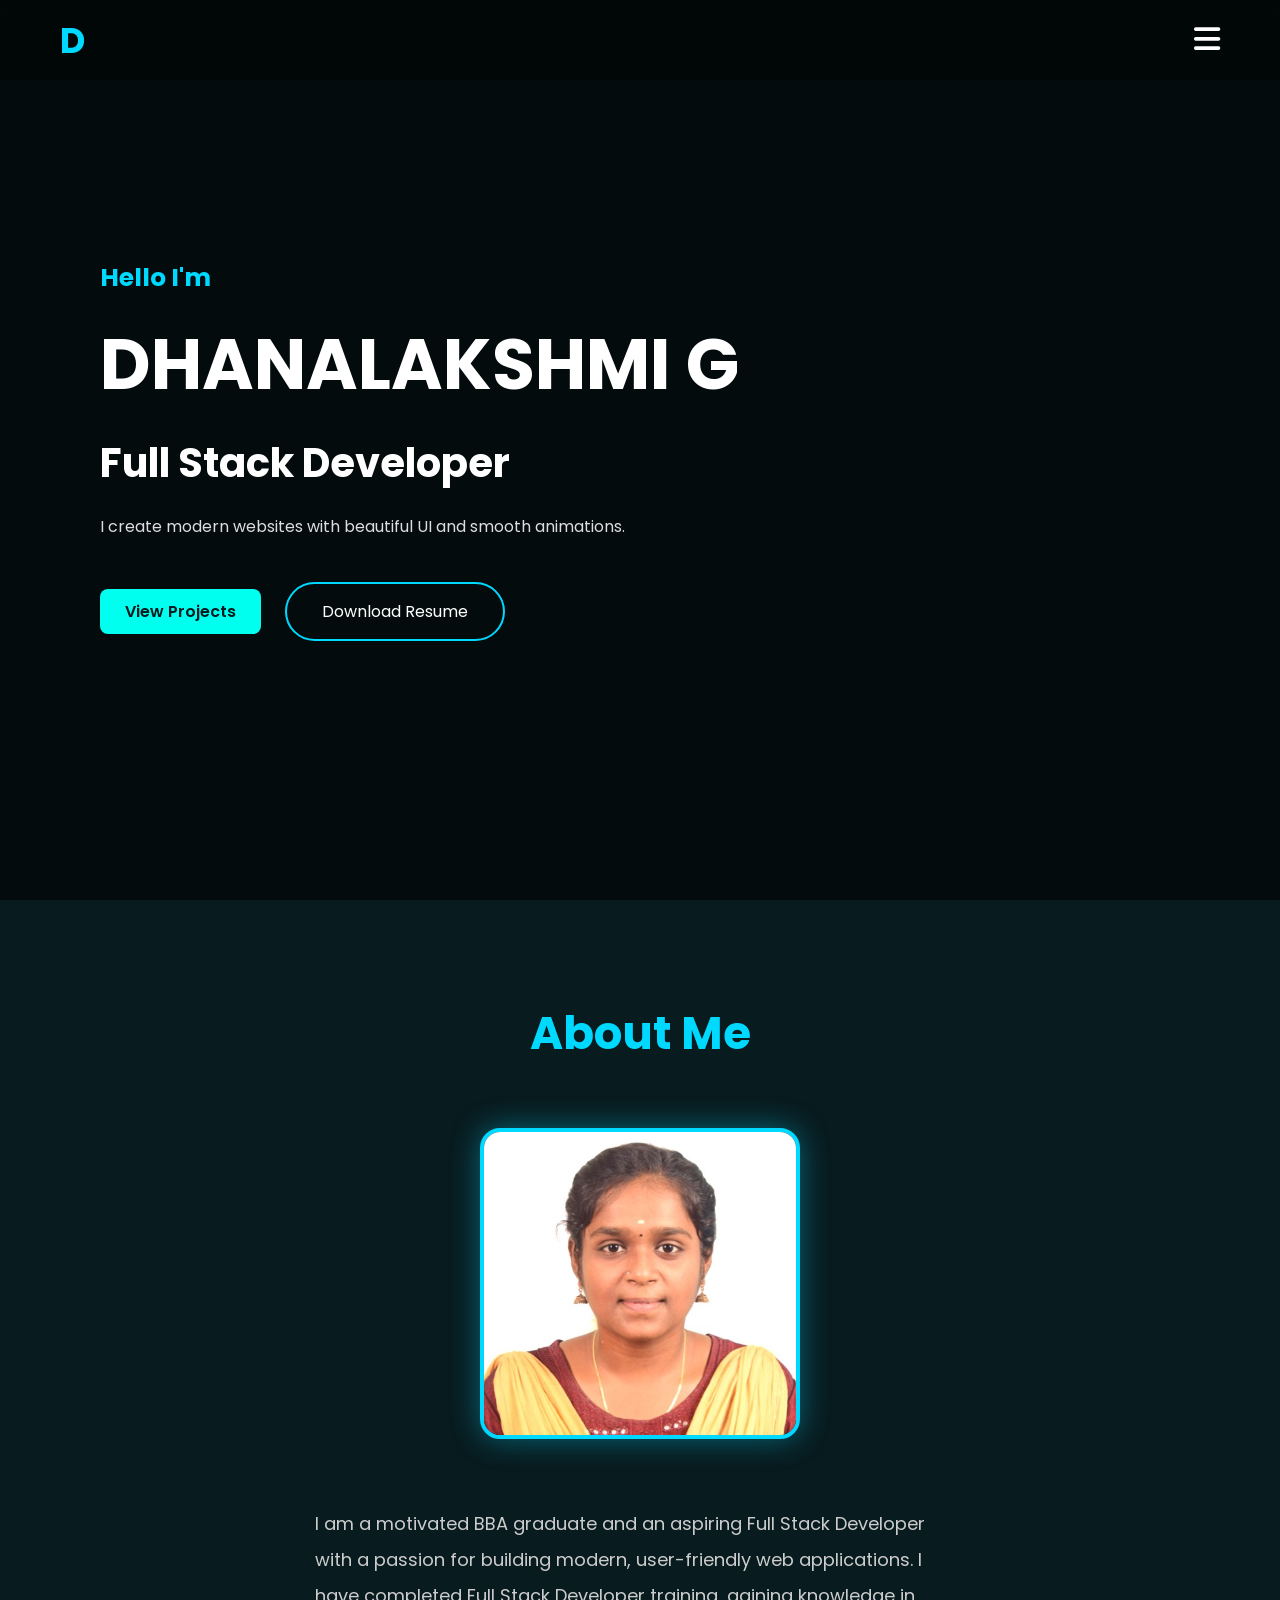
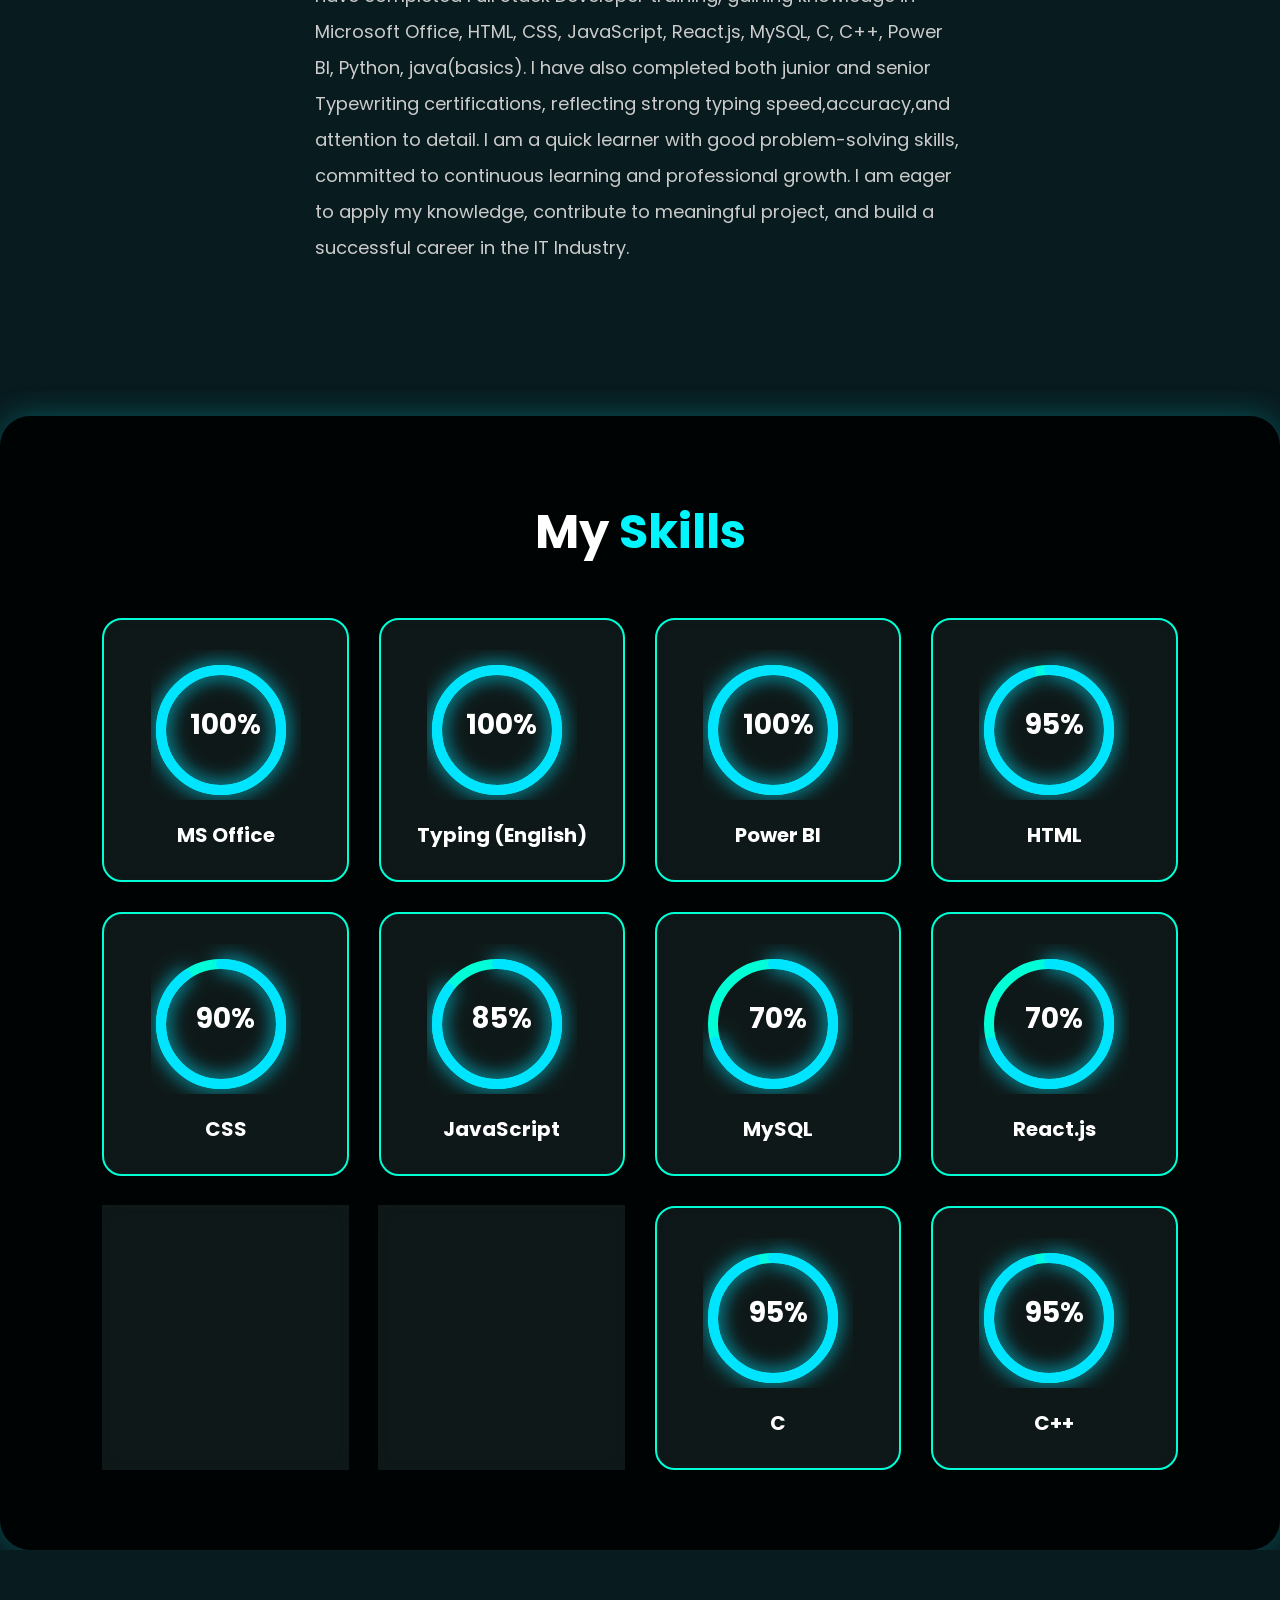
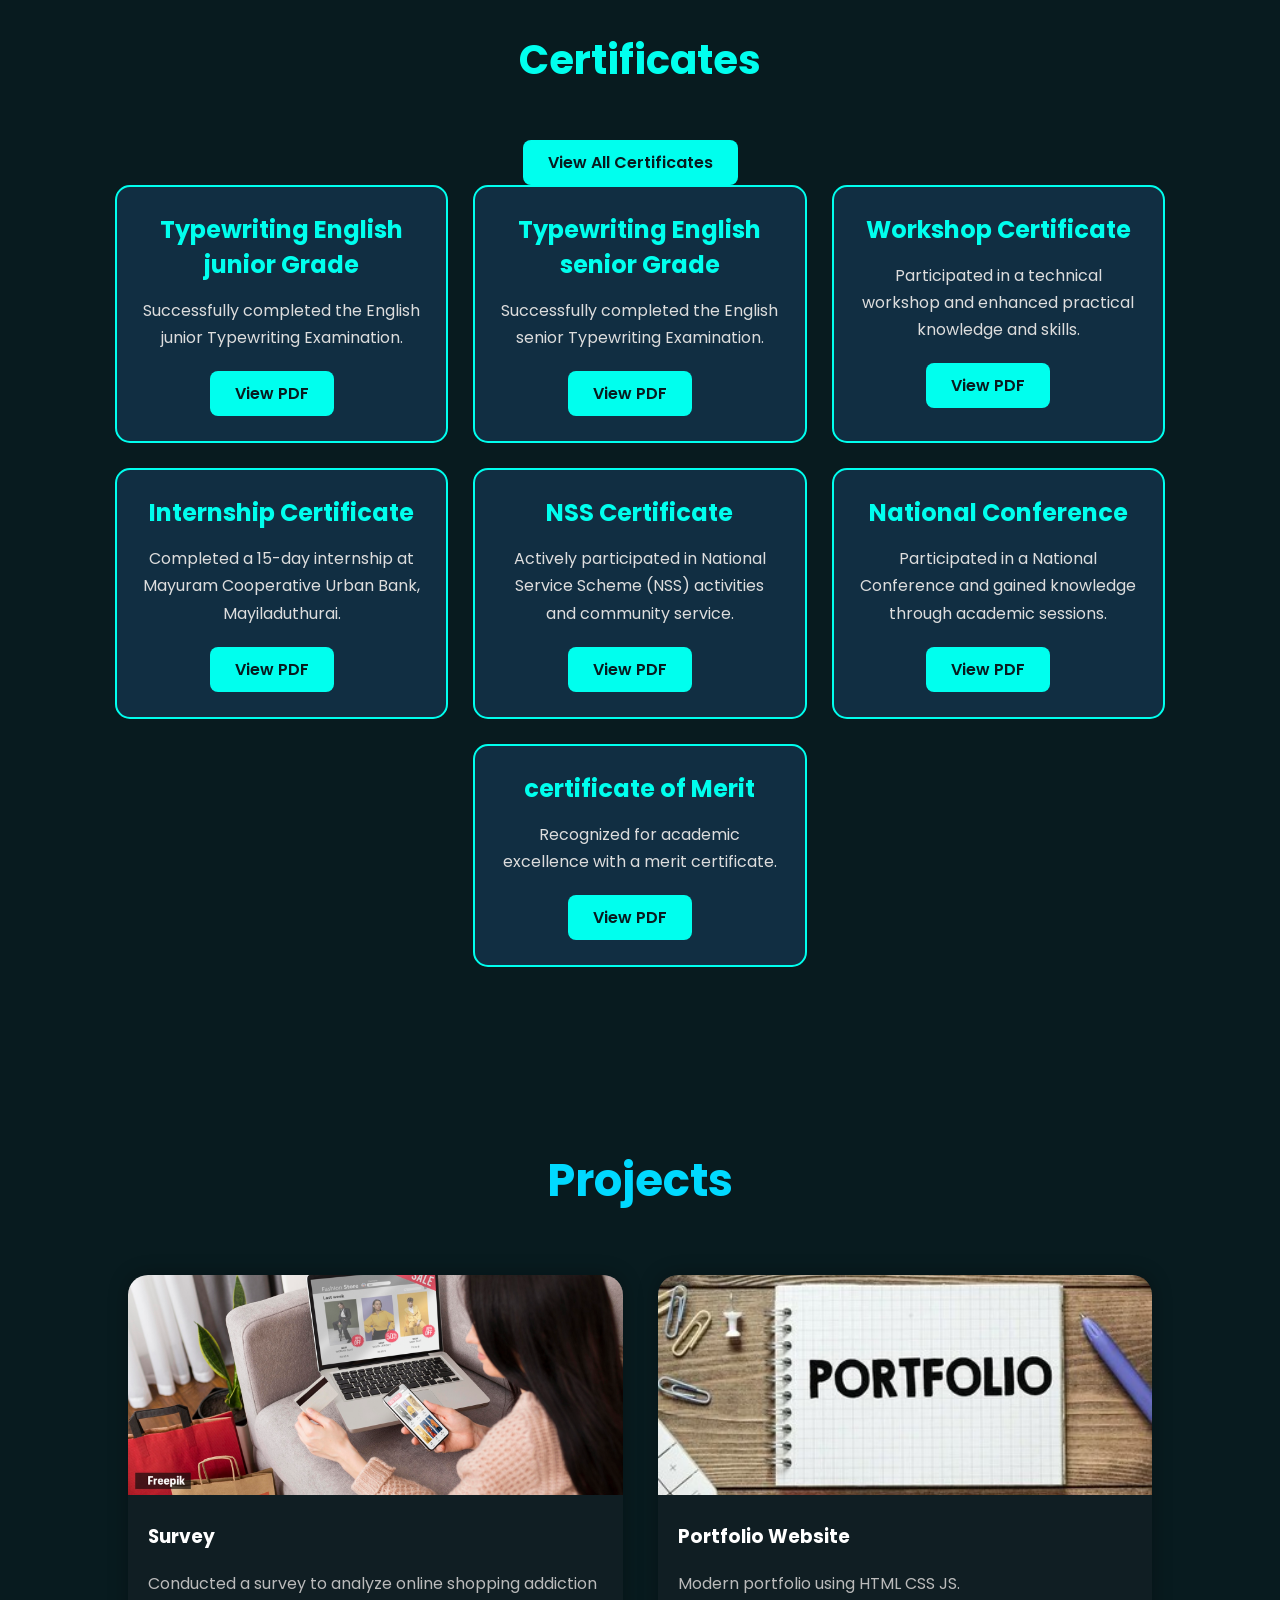
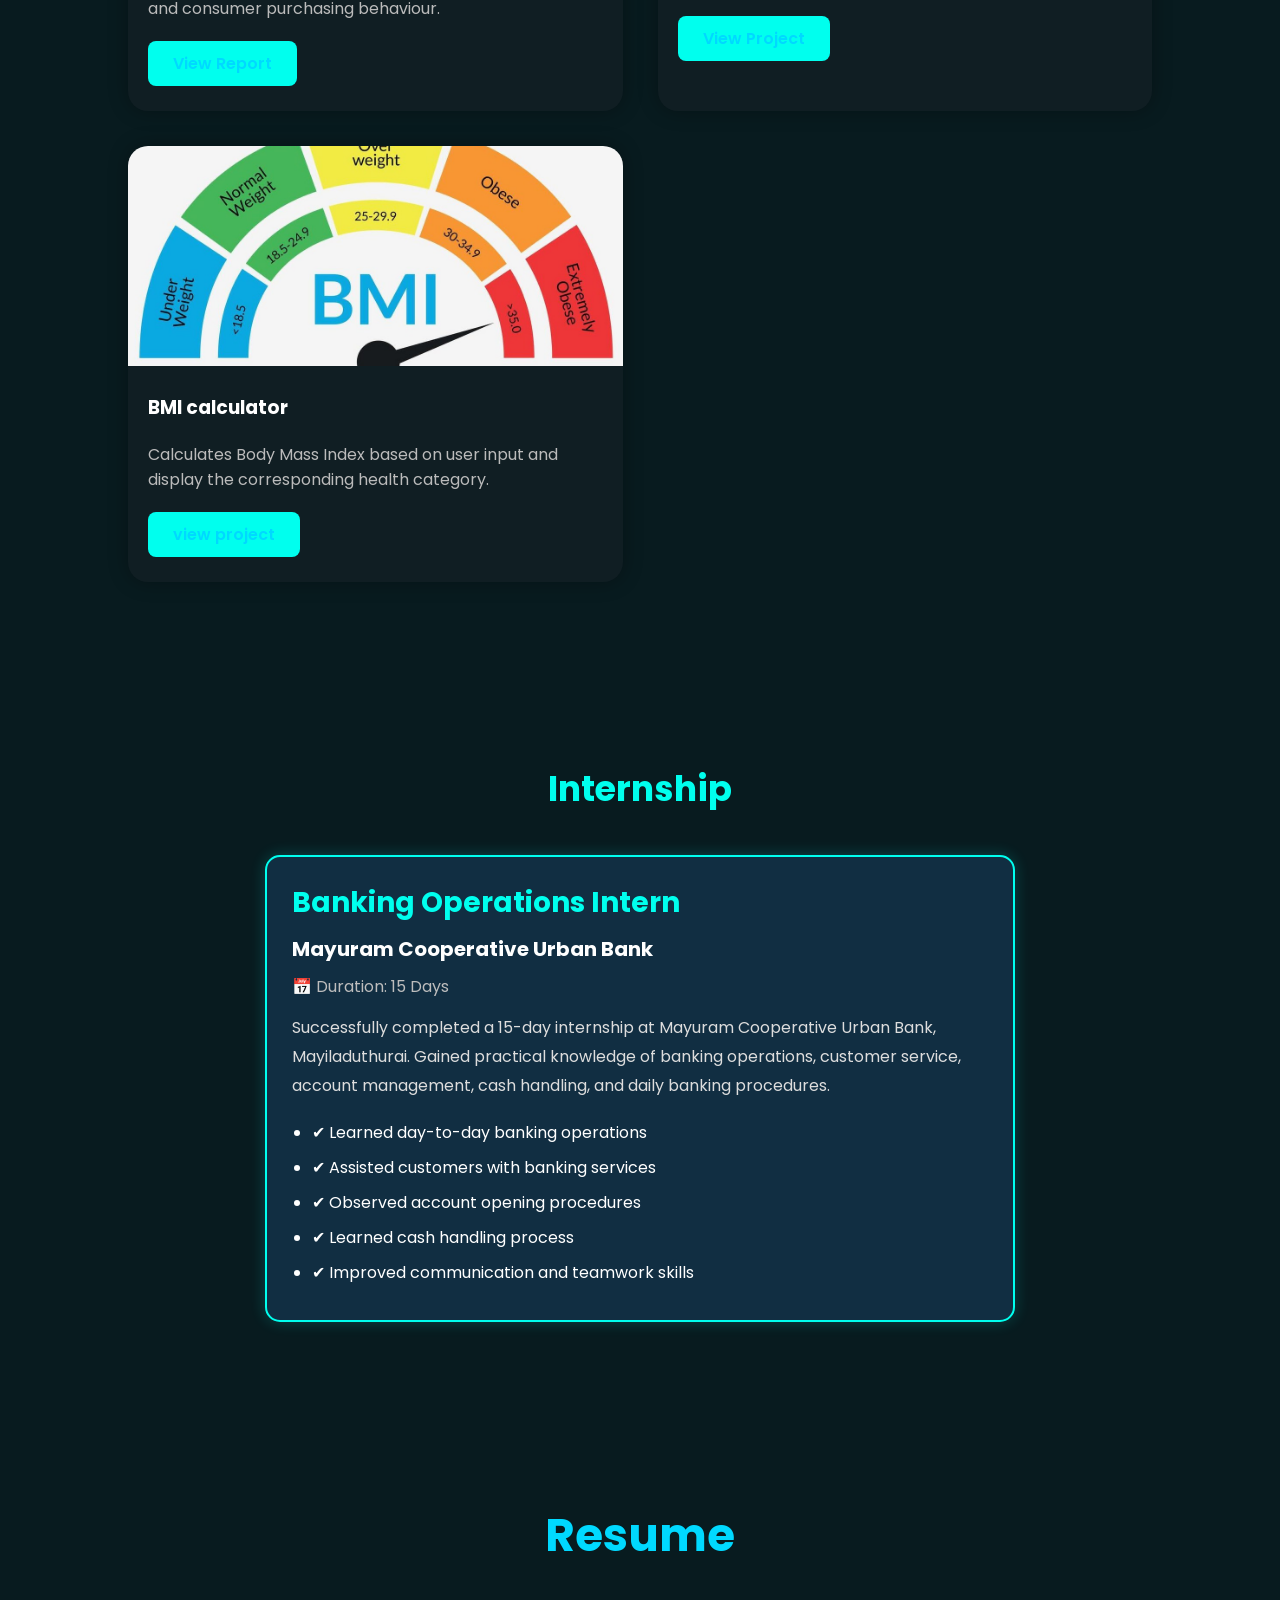
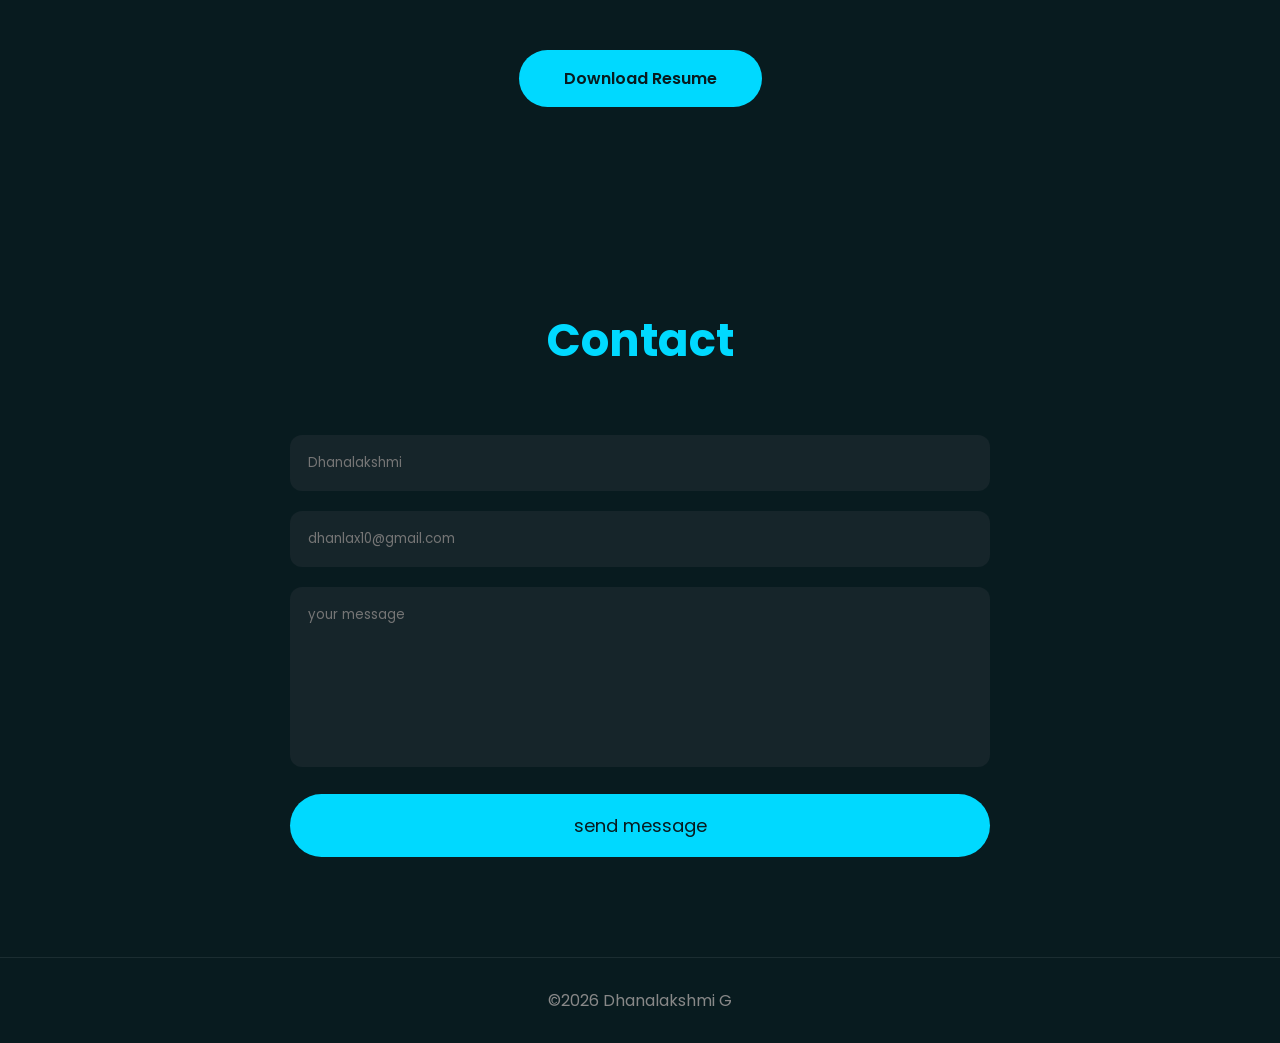
==== commit 4baa7201: "Update index.html" ====
--- a/index.html
+++ b/index.html
@@ -352,7 +352,7 @@
 <h3>Survey</h3>
 
 <p>Conducted a survey to analyze online shopping addiction and consumer purchasing behaviour.</p>
-<a href="survey/survey report.pdf"target="_blank" class="btn">View Project</a>
+<a href="portfolio/survey/survey report.pdf"target="_blank" class="btn">View Report</a>
 </div>
 <div class="card">
 
@@ -362,7 +362,7 @@
 
 <p>Modern portfolio using HTML CSS JS.</p>
 
-<a href="portfolio/index.html"target="_blank" class="btn">View Project</a>
+<a href="portfolio/portfolio/index.html"target="_blank" class="btn">View Project</a>
 
 </div>
 
@@ -375,7 +375,7 @@
 <p>Calculates Body Mass Index based on user input and display the corresponding health category.
 </p>
 
-<a href="bmi/index.html"target="_blank" class="btn">view project</a>
+<a href="portfolio/bmi/index.html"target="_blank" class="btn">view project</a>
 
 </div>
 
--- a/style.css
+++ b/style.css
@@ -113,7 +113,7 @@
 
     backdrop-filter:blur(20px);
 
-    transition:.5s;
+    transition:0.3s;
 
     display:flex;
     flex-direction:column;
@@ -480,7 +480,7 @@
     border-radius:15px;
     padding:25px;
     text-align:center;
-    transition:.4s ease;
+    transition:0.3s ease;
 }
 
 .certificate-box:hover{
@@ -508,7 +508,7 @@
     text-decoration:none;
     border-radius:8px;
     font-weight:600;
-    transition:.3s;
+    transition:0.3s;
 }
 
 .btn:hover{
@@ -528,7 +528,7 @@
     Background:#101e23;
     Border-radius:20px;
     Overflow:hidden;
-    Transition:.4s;
+    Transition:0.3s;
     Box-shadow:0 0 20px rgba(0,0,0,.3);
 }
 
@@ -584,7 +584,7 @@
     border:2px solid #00ffee;
     border-radius:15px;
     padding:25px;
-    transition:.4s;
+    transition:0.3s;
     box-shadow:0 0 15px rgba(0,255,238,.2);
 }
 
@@ -785,4 +785,4 @@
 .top-btn.show{
 Opacity:1;
 Pointer-events:auto;
-}+}
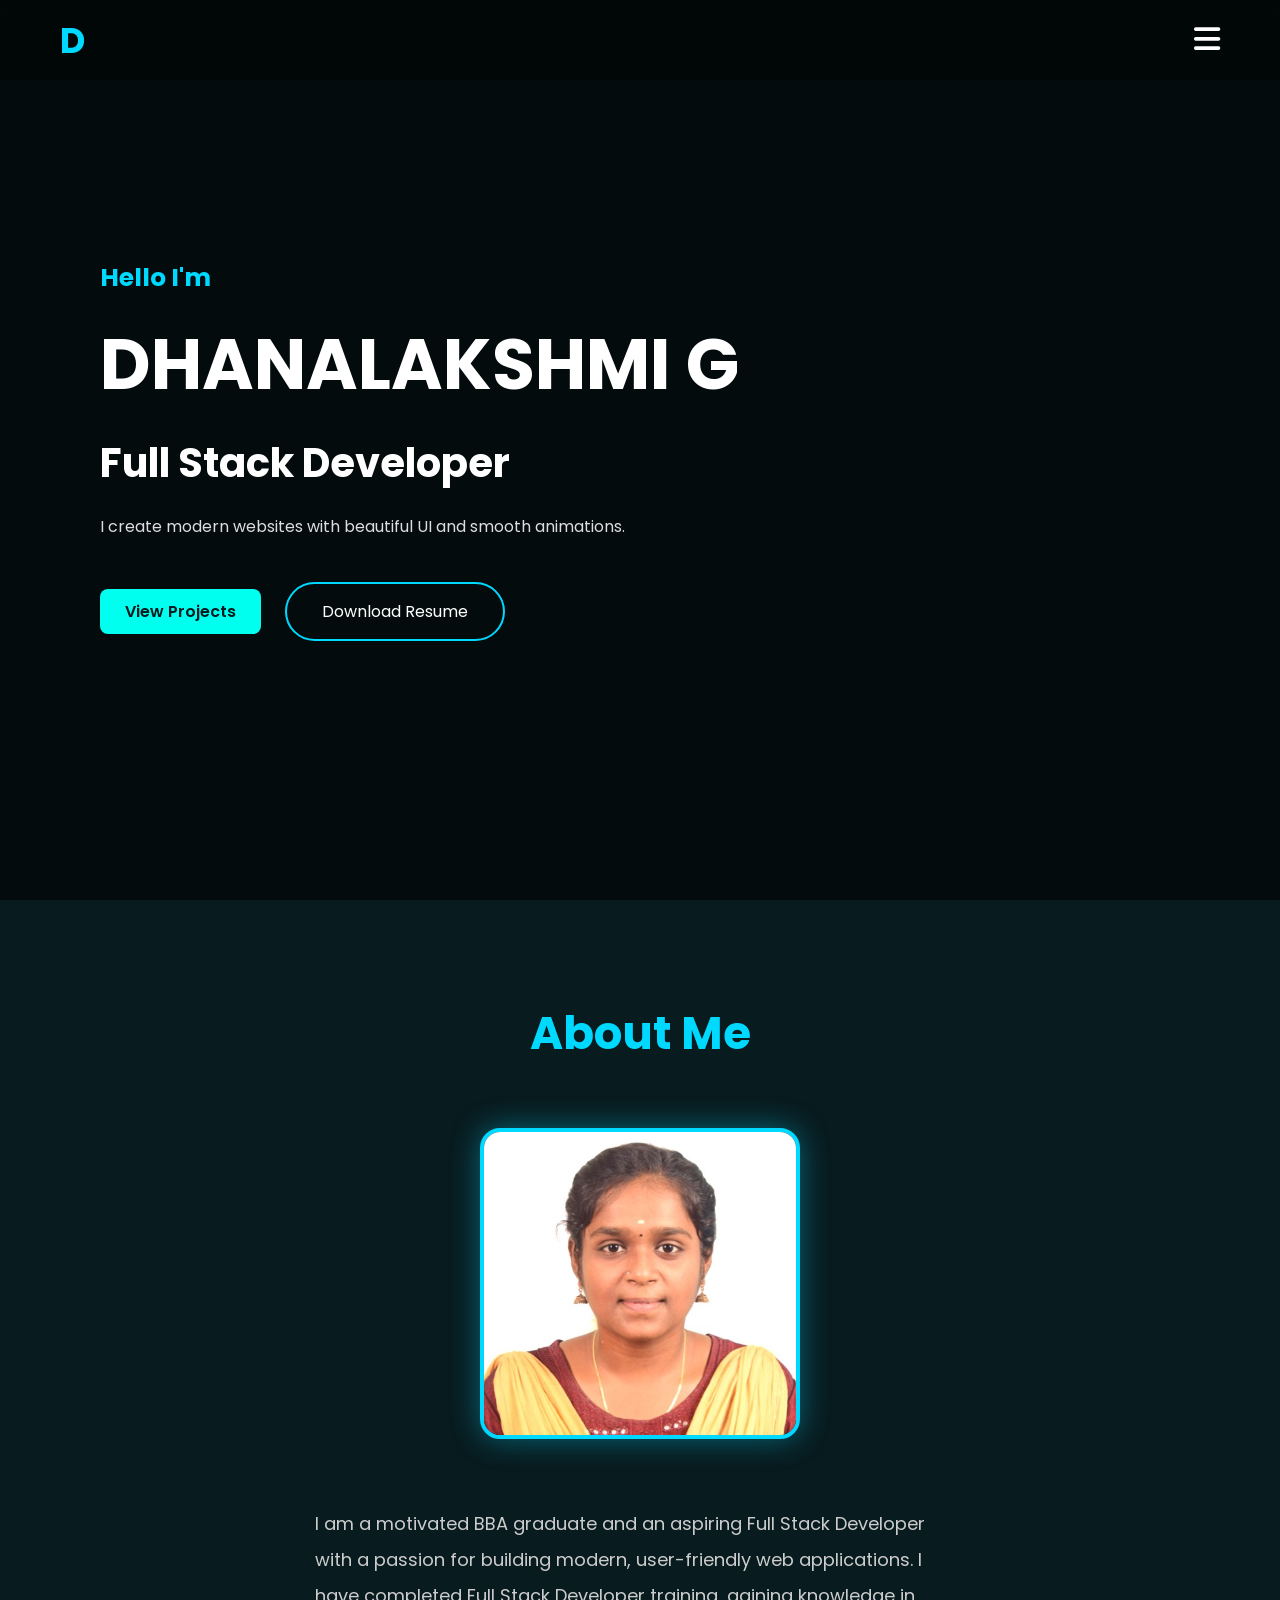
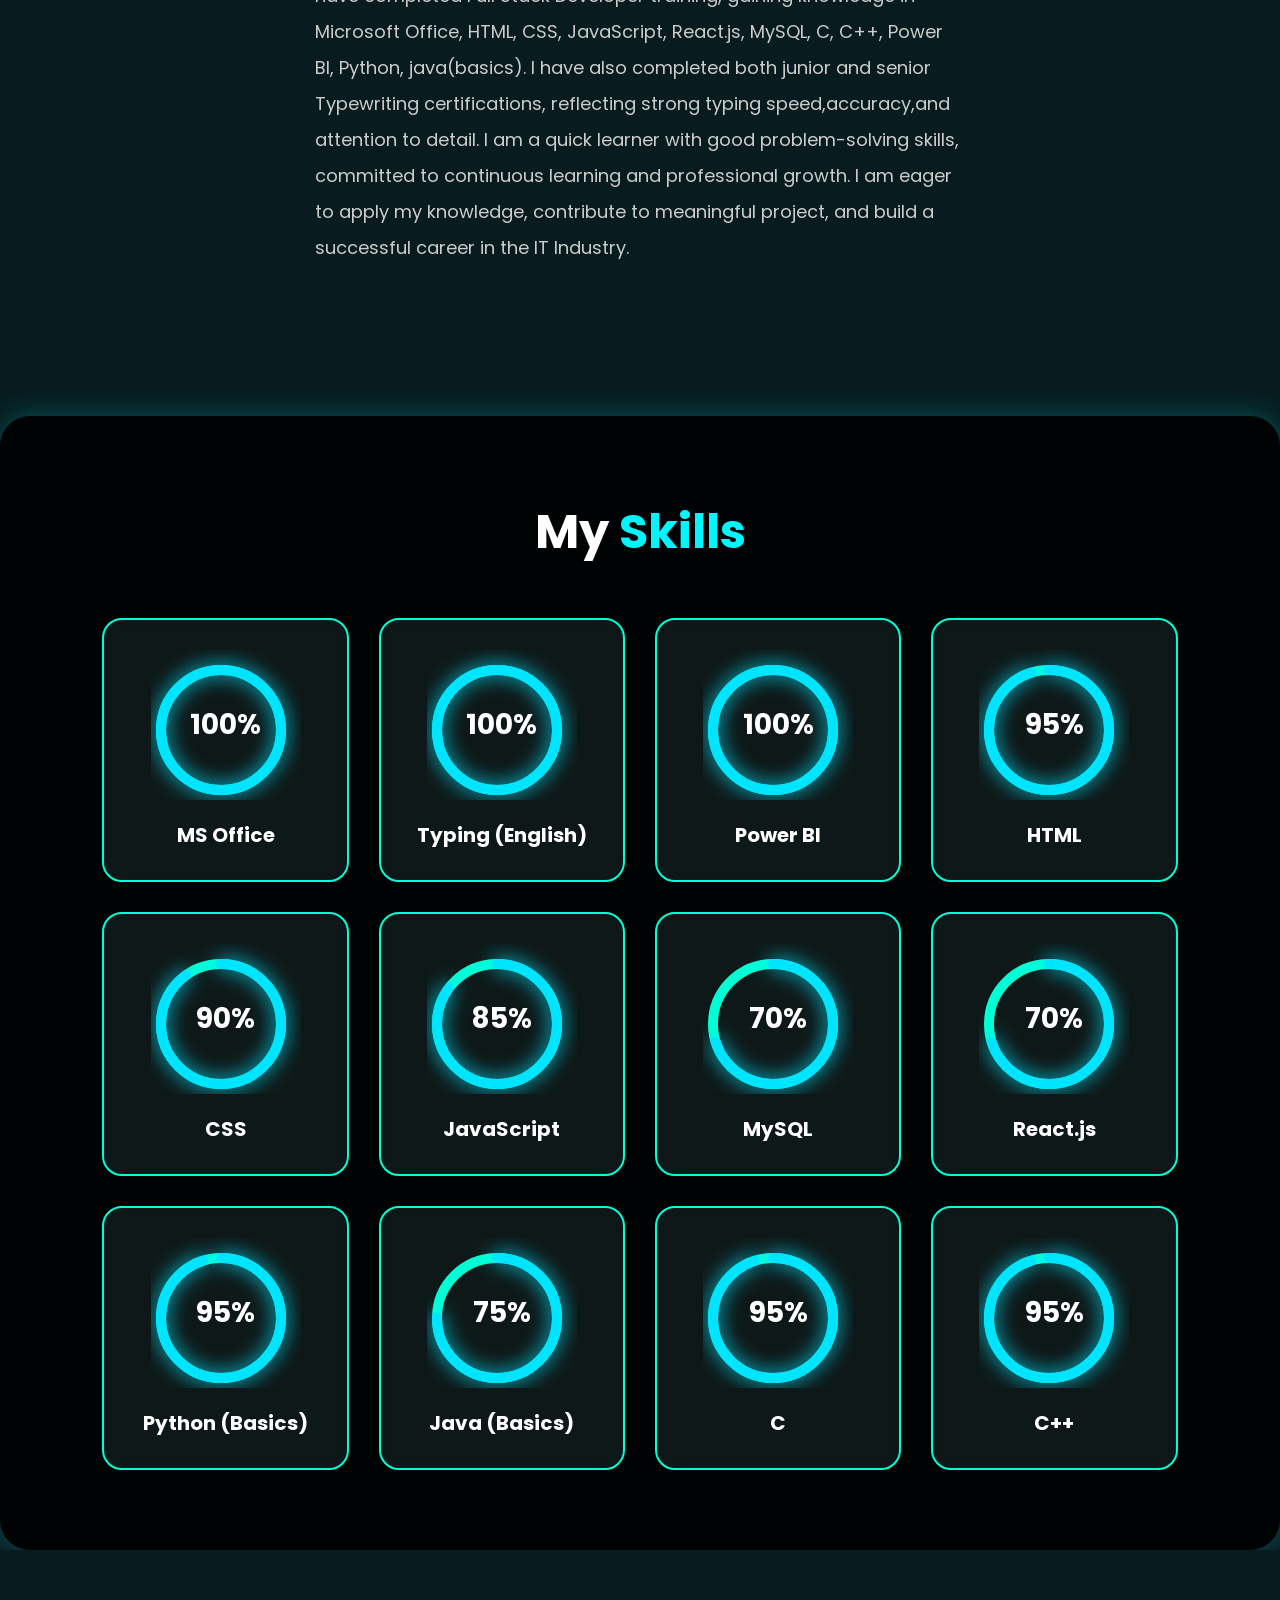
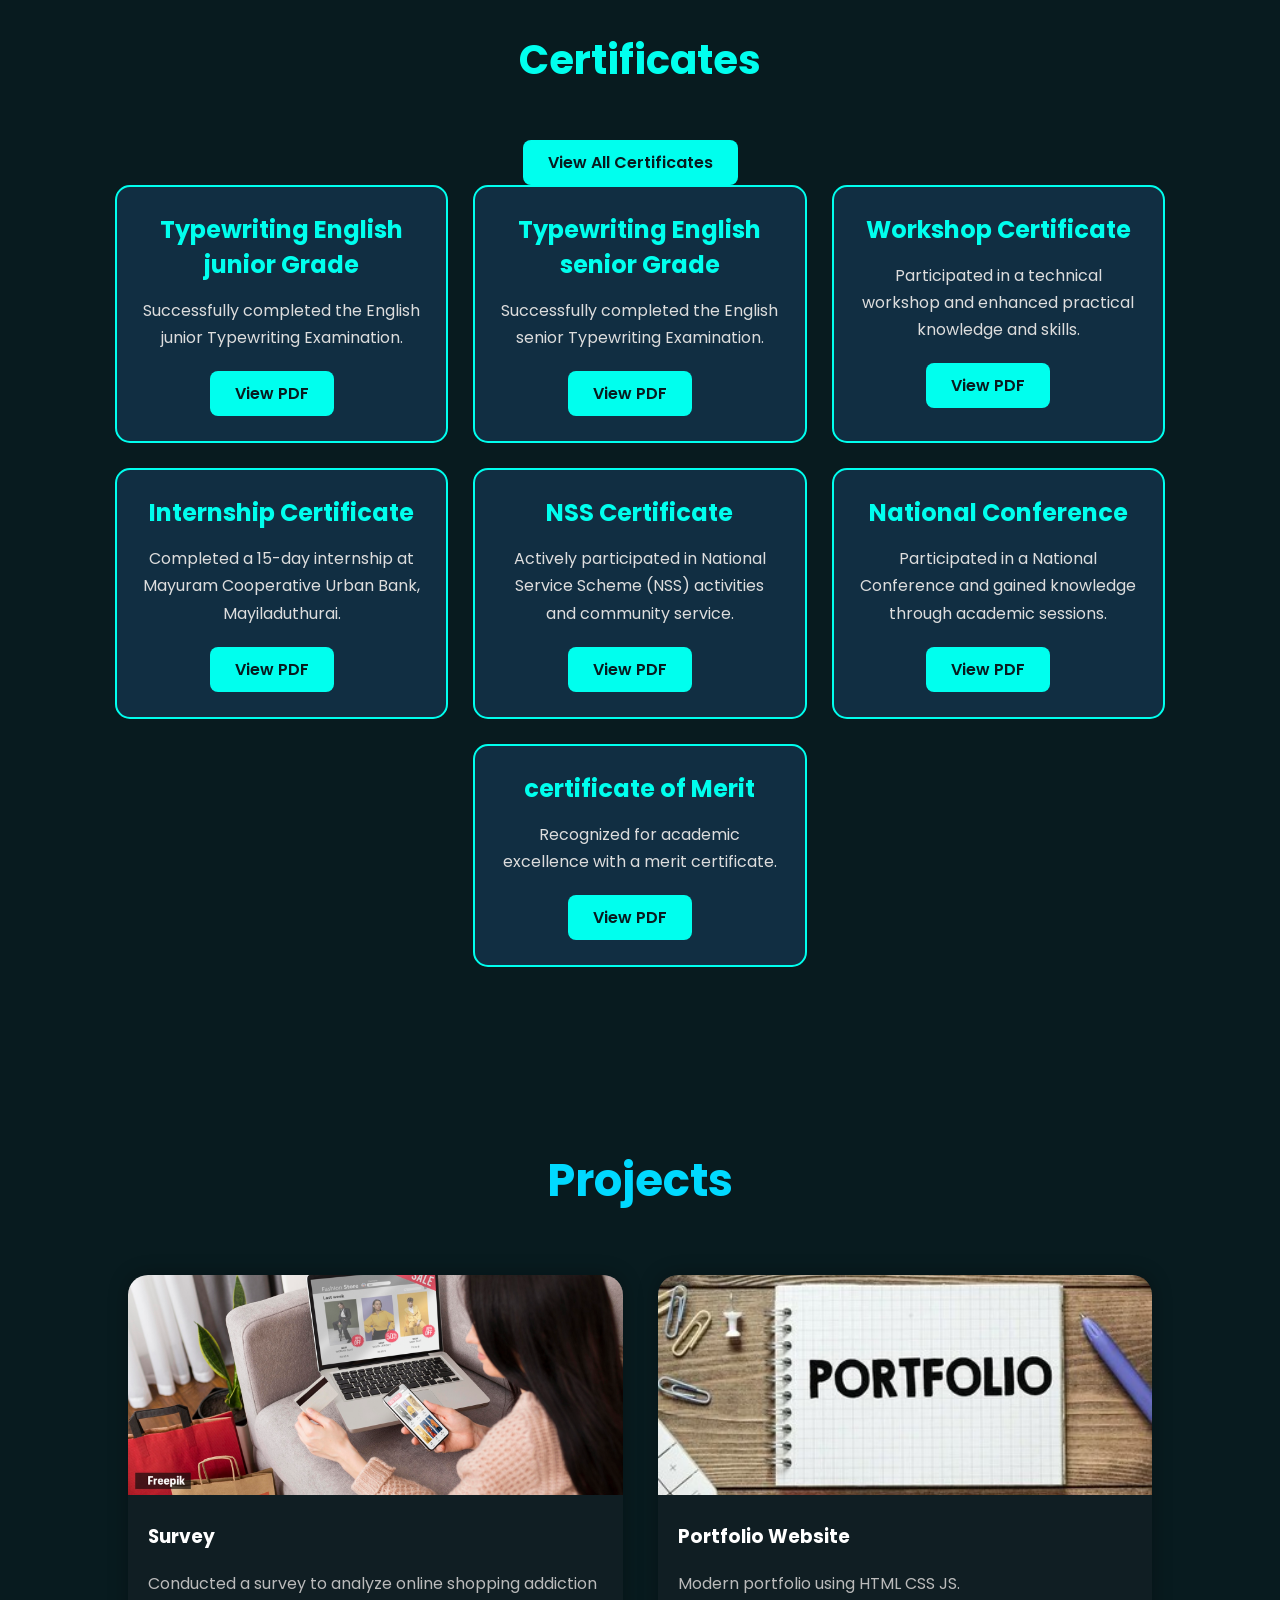
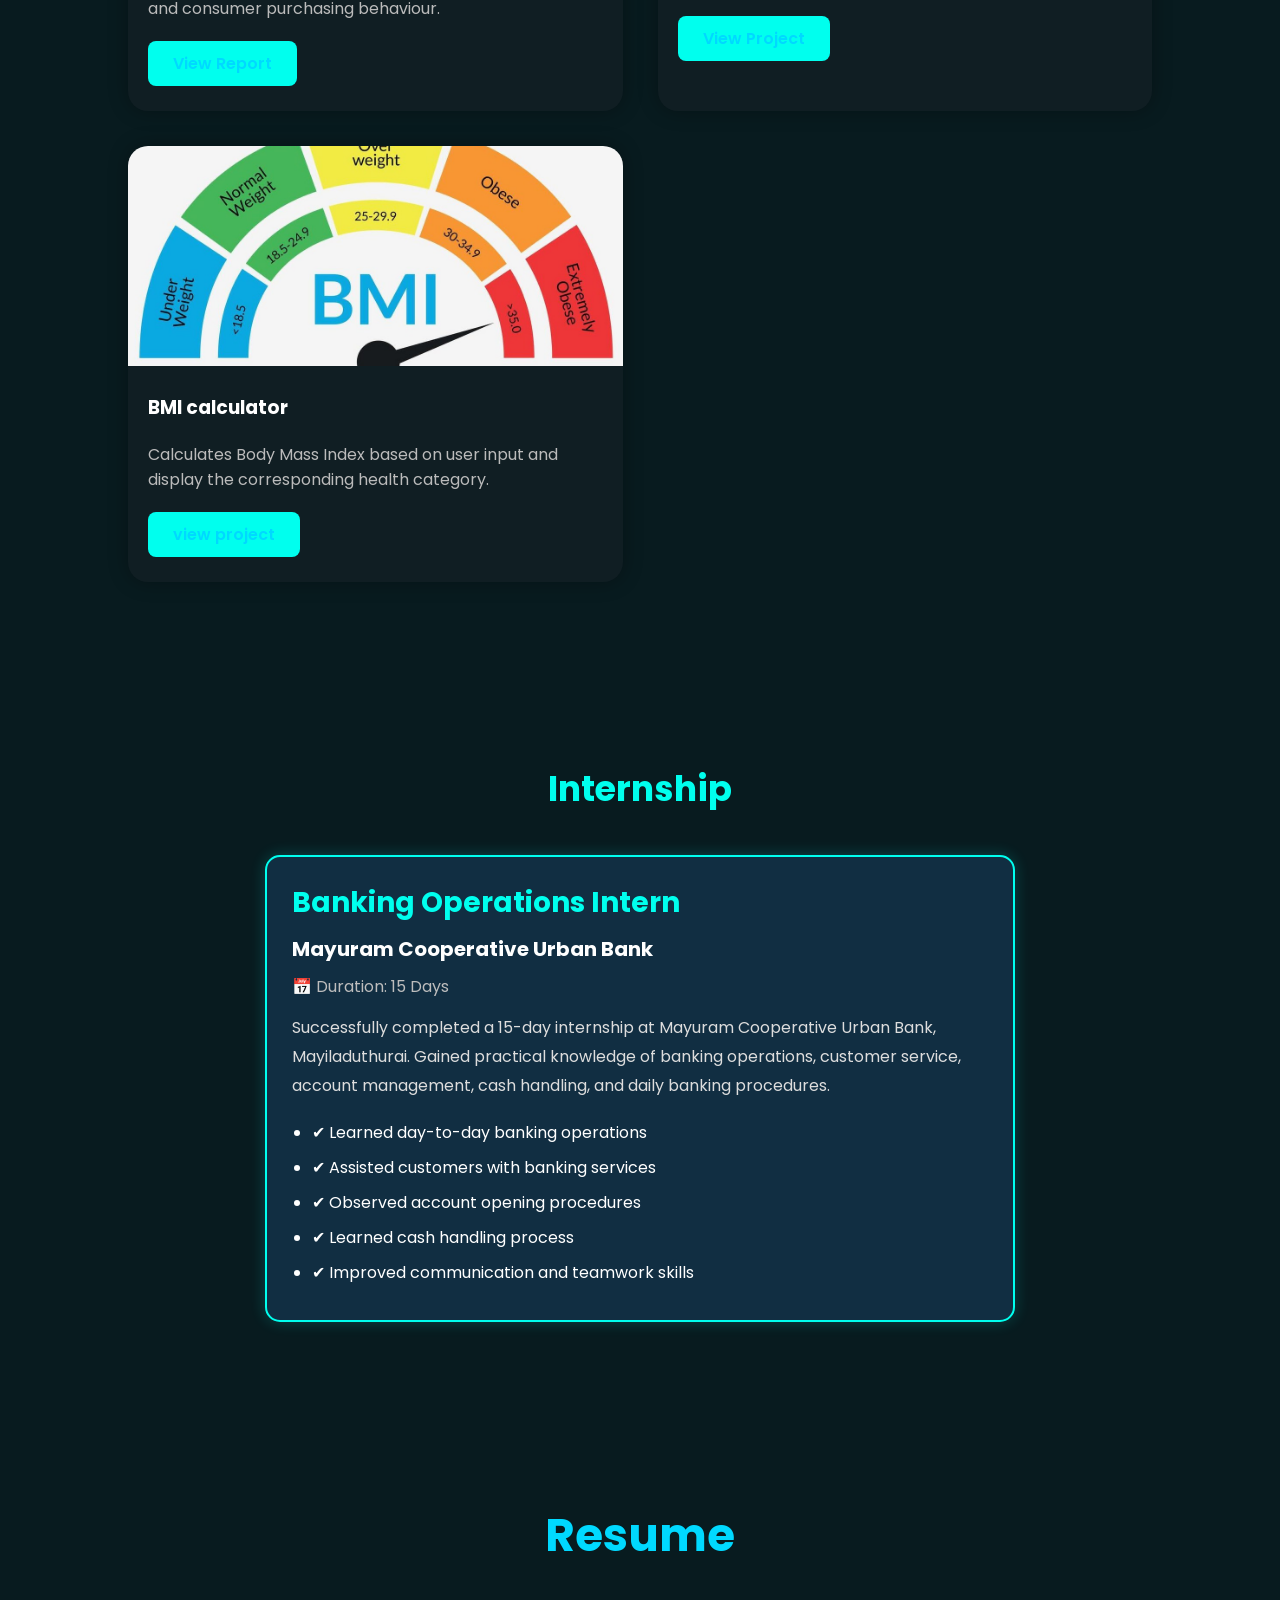
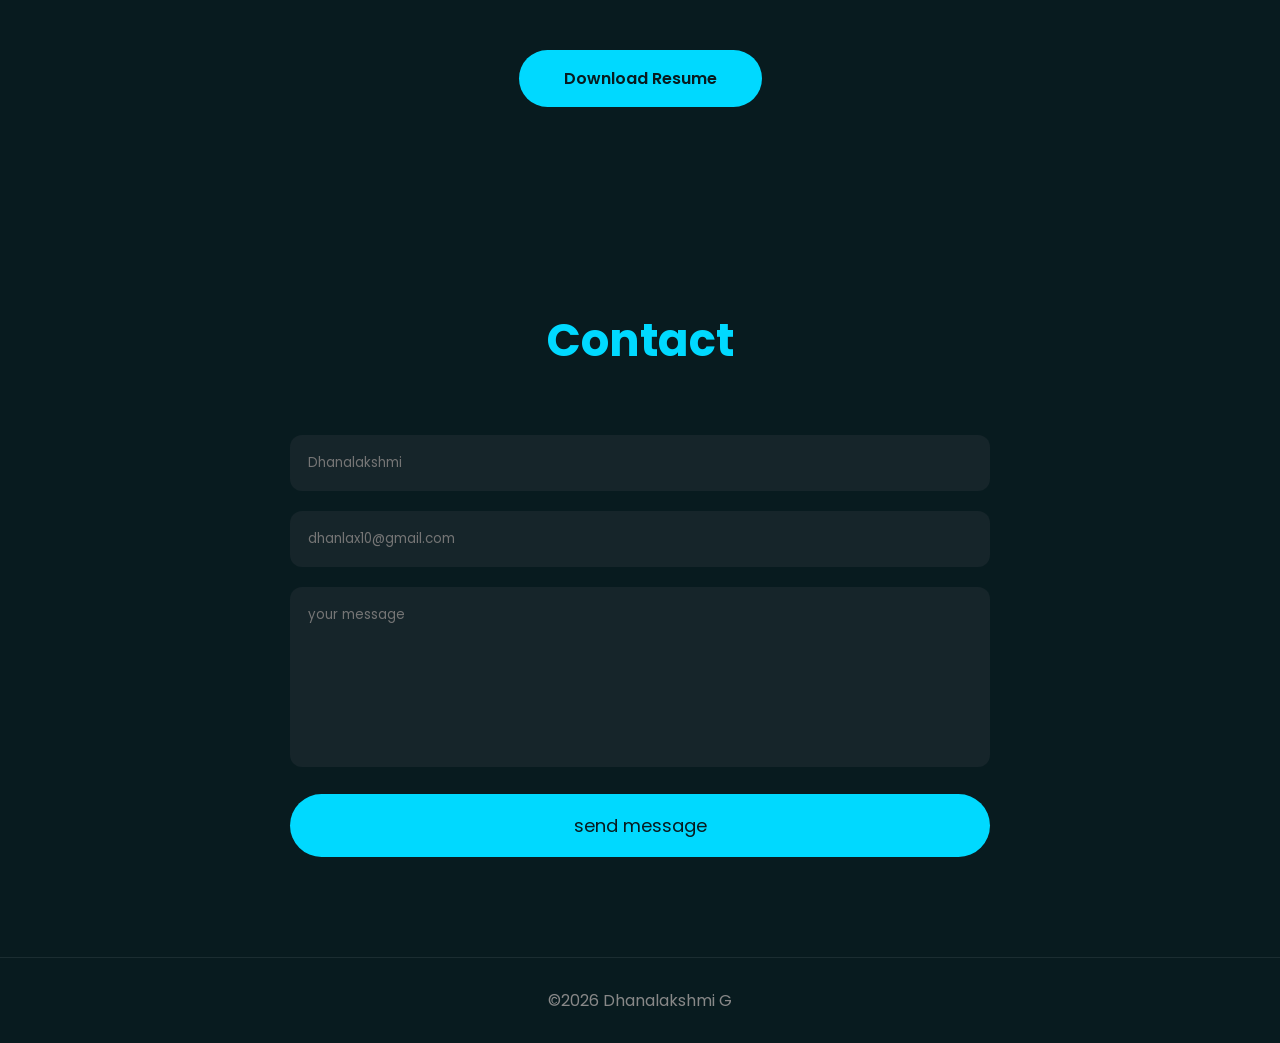
==== commit 06166578: "Update index.html" ====
--- a/index.html
+++ b/index.html
@@ -424,7 +424,7 @@
 
 <a class="resume-btn"
 
-href="portfolio/resume/Dhanalakshmi Resume .pdf"target="_blank"
+href="portfolio/resume/DHANALAKSHMI GOVINDARAJAN.pdf"target="_blank"
 
 download>
 
